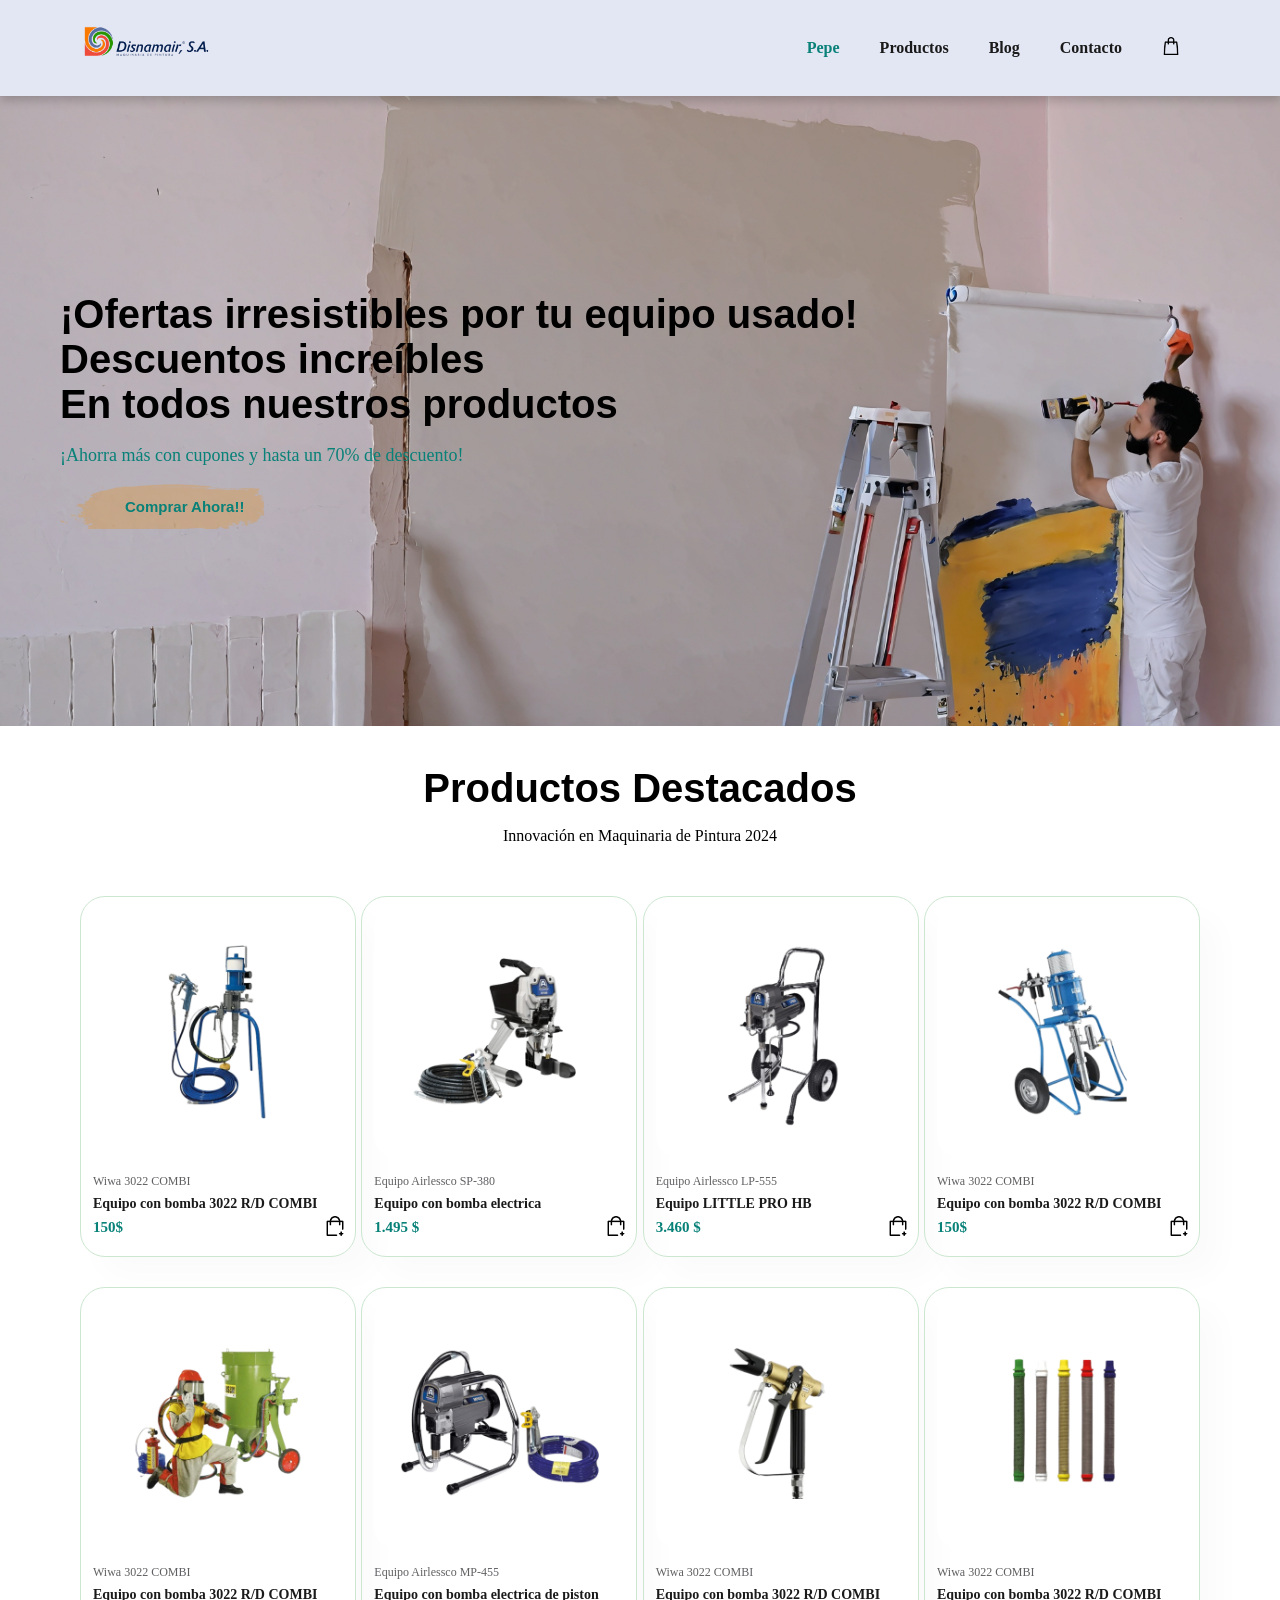
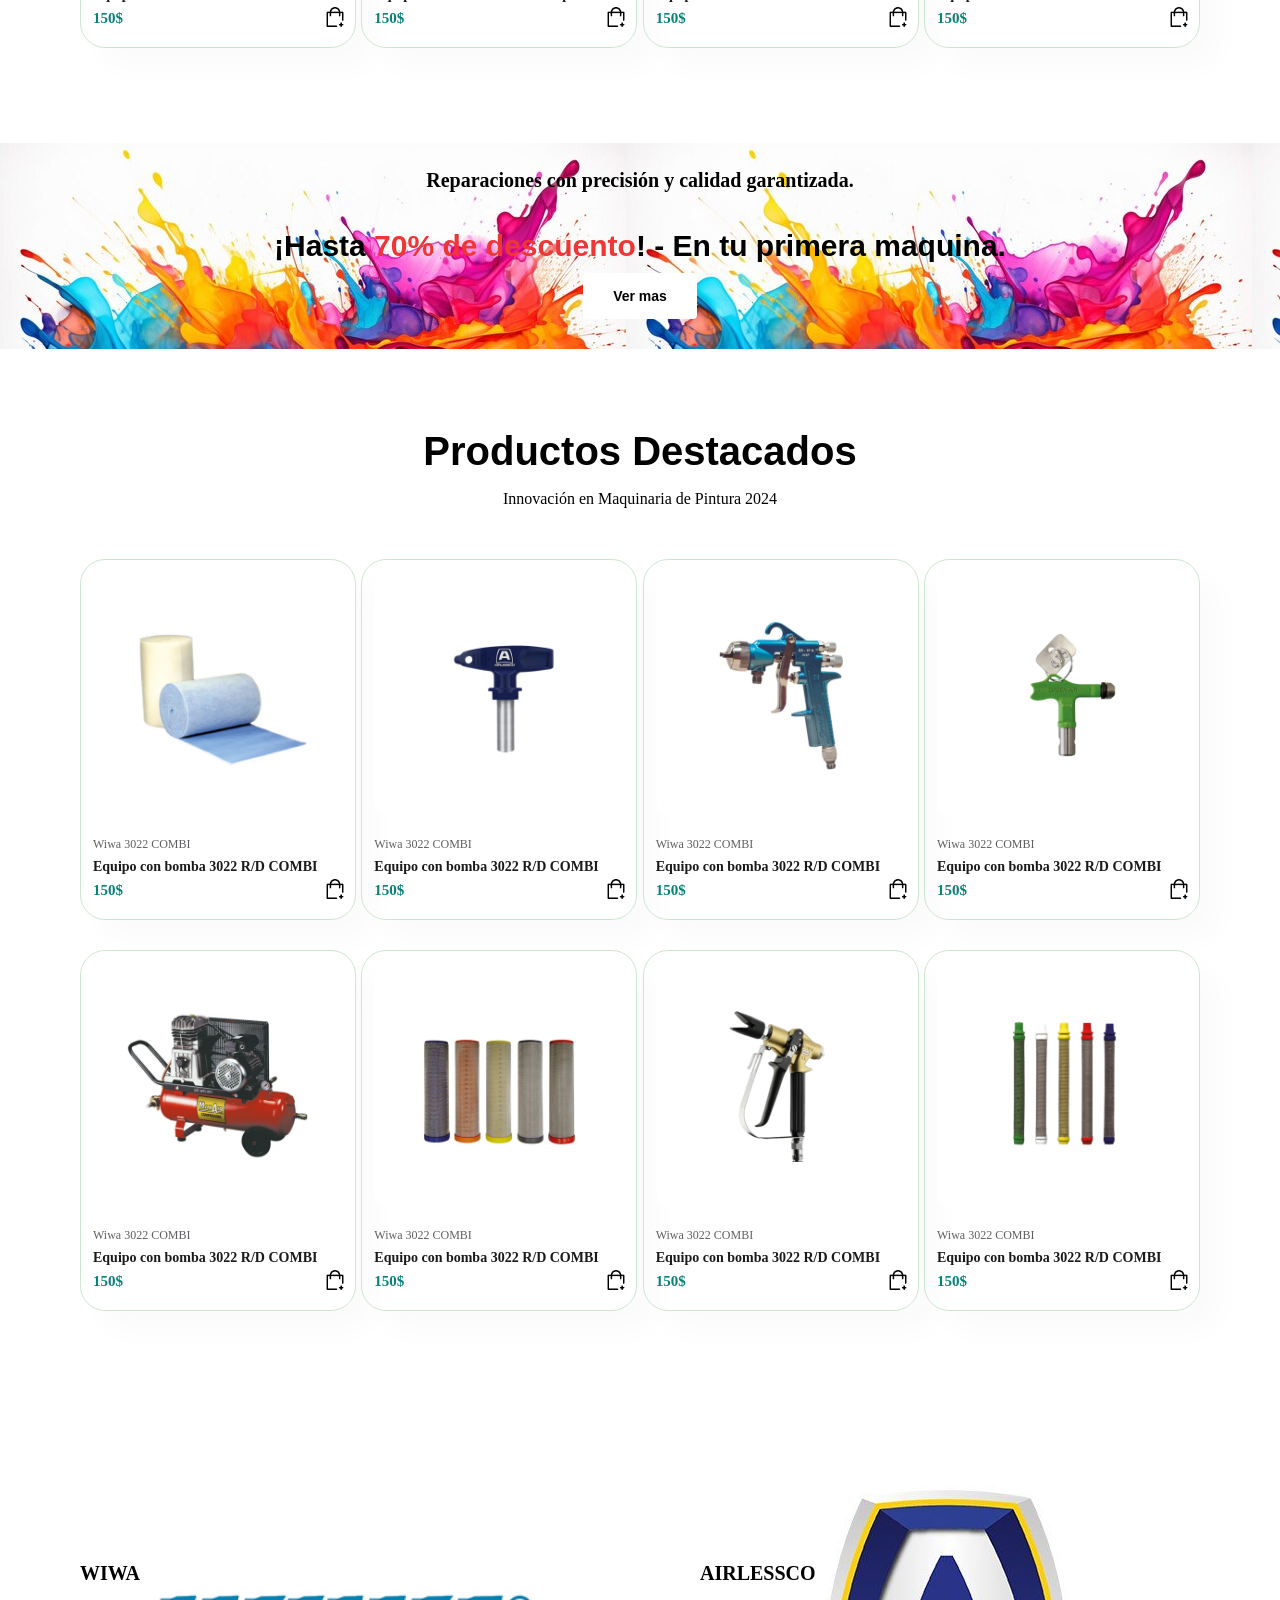
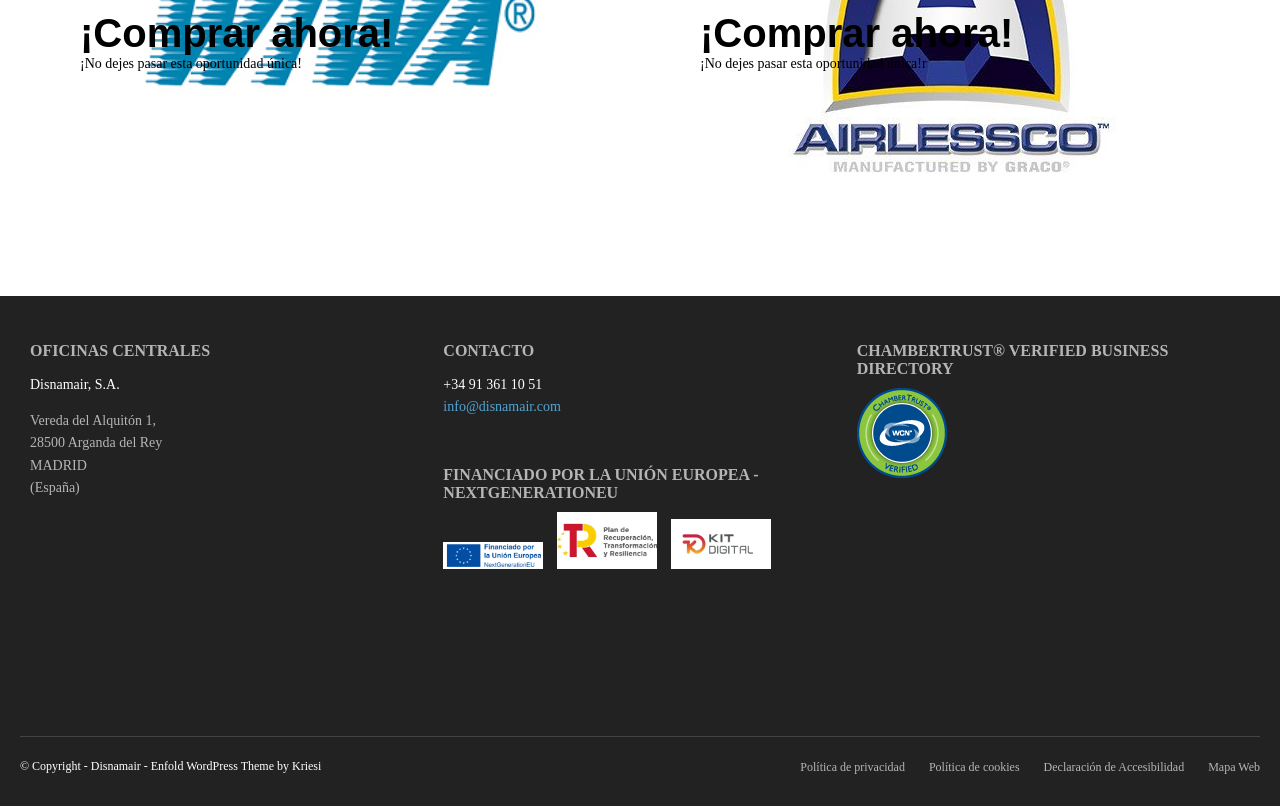
==== index.html @ 5bd0d057 "sisa" ====
<!DOCTYPE html>
<html lang="es">
<head>
    <meta charset="UTF-8">
    <meta name="viewport" content="width=device-width, initial-scale=1.0">
    <title>Disnamair</title>
    <link rel="stylesheet" href="style.css">
    <link rel="icon" href="./img/Iconos/disnamair.png">

</head>
<body>
    <section id="header">
        <a href="#"><img src="./img/Logo/Disnamair.png" class="logo" alt="" width="20%"></a>

        <div>
            <ul id="navbar">
                <li><a class="active" href="index.html">Pepe</a></li>
                <li><a  href="productos.html">Productos</a></li>
                <li><a  href="blog.html">Blog</a></li>
                <li><a  href="contacto.html">Contacto</a></li>
                <li><a  href="carrito.html"><img src="./img/Iconos/carrito.png" alt="" width="18px"></a></li>

            </ul>
        </div>
    </section>
    <section id="hero">
        <h4>¡Ofertas irresistibles por tu equipo usado!</h4>
        <h2> Descuentos increíbles</h2>
        <h1>En todos nuestros productos</h1>
        <p>¡Ahorra más con cupones y hasta un 70% de descuento!</p>
        <button>Comprar Ahora!!</button>
    </section>
    
    <section id="product1" class="section-p1">
        <h2>Productos Destacados</h2>
        <p>Innovación en Maquinaria de Pintura 2024</p>
        <div class="pro-container">
            <div class="pro">
                <img src="./img/Productos/Maquinas/WIWA 3022 COMBI.png" alt="" class="elemento">
                <div class="des">
                    <span>Wiwa 3022 COMBI</span>
                    <h5>Equipo con bomba 3022 R/D COMBI</h5>
                    <h4>150$</h4>
                </div>
                <a href="#"><img class="carrito" src="./img/Iconos/anadir-al-carrito.png" alt=""></a>
            </div>
            <div class="pro">
                <img src="./img/Productos/Maquinas/SP380.png" alt="" class="elemento">
                <div class="des">
                    <span>Equipo Airlessco SP-380</span>
                    <h5>Equipo con bomba electrica</h5>
                    <h4>1.495 $</h4>
                </div>
                <a href="#"><img class="carrito" src="./img/Iconos/anadir-al-carrito.png" alt=""></a>
            </div>
            <div class="pro">
                <img src="./img/Productos/Maquinas/LP555.png" alt="" class="elemento">
                <div class="des">
                    <span>Equipo Airlessco LP-555</span>
                    <h5>Equipo LITTLE PRO HB </h5>
                    <h4>3.460 $</h4>
                </div>
                <a href="#"><img class="carrito" src="./img/Iconos/anadir-al-carrito.png" alt=""></a>
            </div>
            <div class="pro">
                <img src="./img/Productos/Maquinas/WIWA 24071.png" alt="" class="elemento">
                <div class="des">
                    <span>Wiwa 3022 COMBI</span>
                    <h5>Equipo con bomba 3022 R/D COMBI</h5>
                    <h4>150$</h4>
                </div>
                <a href="#"><img class="carrito" src="./img/Iconos/anadir-al-carrito.png" alt=""></a>
            </div>
            <div class="pro">
                <img src="./img/Productos/Maquinas/GR100RCS.png" alt="" class="elemento">
                <div class="des">
                    <span>Wiwa 3022 COMBI</span>
                    <h5>Equipo con bomba 3022 R/D COMBI</h5>
                    <h4>150$</h4>
                </div>
                <a href="#"><img class="carrito" src="./img/Iconos/anadir-al-carrito.png" alt=""></a>
            </div>
            <div class="pro">
                <img src="./img/Productos/Maquinas/MP455.png" alt="" class="elemento">
                <div class="des">
                    <span>Equipo Airlessco MP-455</span>
                    <h5>Equipo con bomba electrica de piston</h5>
                    <h4>150$</h4>
                </div>
                <a href="#"><img class="carrito" src="./img/Iconos/anadir-al-carrito.png" alt=""></a>
            </div>
            <div class="pro">
                <img src="./img/Productos/Pistolas/Pistolas-airless-WIWA.png" alt="" class="elemento">
                <div class="des">
                    <span>Wiwa 3022 COMBI</span>
                    <h5>Equipo con bomba 3022 R/D COMBI</h5>
                    <h4>150$</h4>
                </div>
                <a href="#"><img class="carrito" src="./img/Iconos/anadir-al-carrito.png" alt=""></a>
            </div>
            <div class="pro">
                <img src="./img/Productos/Filtros/Filtros-de-culata.png" alt="" class="elemento">
                <div class="des">
                    <span>Wiwa 3022 COMBI</span>
                    <h5>Equipo con bomba 3022 R/D COMBI</h5>
                    <h4>150$</h4>
                </div>
                <a href="#"><img class="carrito" src="./img/Iconos/anadir-al-carrito.png" alt=""></a>
            </div>
        </div>
    </section>

    <section id="banner" class="section-m1">
        <h4>Reparaciones con precisión y calidad garantizada.</h4>
        <h2>¡Hasta <span>70% de descuento</span>! - En tu primera maquina.</h2>
        <button class="normal">Ver mas</button>
    </section>
    
    <section id="product1" class="section-p1">
        <h2>Productos Destacados</h2>
        <p>Innovación en Maquinaria de Pintura 2024</p>
        <div class="pro-container">
            <div class="pro">
                <img src="./img/Productos/Filtros/PrefiltroAire.png" alt="" class="elemento">
                <div class="des">
                    <span>Wiwa 3022 COMBI</span>
                    <h5>Equipo con bomba 3022 R/D COMBI</h5>
                    <h4>150$</h4>
                </div>
                <a href="#"><img class="carrito" src="./img/Iconos/anadir-al-carrito.png" alt=""></a>
            </div>
            <div class="pro">
                <img src="./img/Productos/Boquillas/Boquillas-Airlessco.png" alt="" class="elemento">
                <div class="des">
                    <span>Wiwa 3022 COMBI</span>
                    <h5>Equipo con bomba 3022 R/D COMBI</h5>
                    <h4>150$</h4>
                </div>
                <a href="#"><img class="carrito" src="./img/Iconos/anadir-al-carrito.png" alt=""></a>
            </div>
            <div class="pro">
                <img src="./img/Productos/Pistolas/GR1PNAVBP.png" alt="" class="elemento">
                <div class="des">
                    <span>Wiwa 3022 COMBI</span>
                    <h5>Equipo con bomba 3022 R/D COMBI</h5>
                    <h4>150$</h4>
                </div>
                <a href="#"><img class="carrito" src="./img/Iconos/anadir-al-carrito.png" alt=""></a>
            </div>
            <div class="pro">
                <img src="./img/Productos/Boquillas/Boquillas-GAT-500-BAR.png" alt="" class="elemento">
                <div class="des">
                    <span>Wiwa 3022 COMBI</span>
                    <h5>Equipo con bomba 3022 R/D COMBI</h5>
                    <h4>150$</h4>
                </div>
                <a href="#"><img class="carrito" src="./img/Iconos/anadir-al-carrito.png" alt=""></a>
            </div>
            <div class="pro">
                <img src="./img/Productos/Maquinas/GRAB25-410.png" alt="" class="elemento">
                <div class="des">
                    <span>Wiwa 3022 COMBI</span>
                    <h5>Equipo con bomba 3022 R/D COMBI</h5>
                    <h4>150$</h4>
                </div>
                <a href="#"><img class="carrito" src="./img/Iconos/anadir-al-carrito.png" alt=""></a>
            </div>
            <div class="pro">
                <img src="./img/Productos/Filtros/Filtros-de-línea.png" alt="" class="elemento">
                <div class="des">
                    <span>Wiwa 3022 COMBI</span>
                    <h5>Equipo con bomba 3022 R/D COMBI</h5>
                    <h4>150$</h4>
                </div>
                <a href="#"><img class="carrito" src="./img/Iconos/anadir-al-carrito.png" alt=""></a>
            </div>
            <div class="pro">
                <img src="./img/Productos/Pistolas/Pistolas-airless-WIWA.png" alt="" class="elemento">
                <div class="des">
                    <span>Wiwa 3022 COMBI</span>
                    <h5>Equipo con bomba 3022 R/D COMBI</h5>
                    <h4>150$</h4>
                </div>
                <a href="#"><img class="carrito" src="./img/Iconos/anadir-al-carrito.png" alt=""></a>
            </div>
            <div class="pro">
                <img src="./img/Productos/Filtros/Filtros-de-culata.png" alt="" class="elemento">
                <div class="des">
                    <span>Wiwa 3022 COMBI</span>
                    <h5>Equipo con bomba 3022 R/D COMBI</h5>
                    <h4>150$</h4>
                </div>
                <a href="#"><img class="carrito" src="./img/Iconos/anadir-al-carrito.png" alt=""></a>
            </div>
        </div>
    </section>


    <section id="sm-banner" class="section-p1">
        <div class="banner-box">
            <h4>WIWA</h4>
            <h2>¡Comprar ahora!</h2>
            <span>¡No dejes pasar esta oportunidad única!</span>
            <button class="white">Leer mas</button>
        </div>
        <div class="banner-box banner-box2">
            <h4>AIRLESSCO</h4>
            <h2>¡Comprar ahora!</h2>
            <span>¡No dejes pasar esta oportunidad única!r</span>
            <button class="white">Leer mas</button>
        </div>
    </section>

    <footer>
        <div class="footer-container">
            <div class="footer-section">
                <h3>OFICINAS CENTRALES</h3>
                <p>Disnamair, S.A.</p>
                <p class="direcion">
                Vereda del Alquitón 1,<br>
                28500 Arganda del Rey<br>
                MADRID<br>
                (España)</p>
            </div>
            <div class="footer-section">
                <h3>CONTACTO</h3>
                <p>+34 91 361 10 51<br>
                <a href="mailto:info@disnamair.com">info@disnamair.com</a></p>
                <br>
                <h3>FINANCIADO POR LA UNIÓN EUROPEA - NEXTGENERATIONEU</h3>
                <div class="logos">
                    <img src="./img/footer/Financiacion.png" alt="Logo UE NextGenerationEU">
                    <img src="./img/footer/plan de recuperacion.png" alt="Logo Plan de Recuperación, Transformación y Resiliencia">
                    <img src="./img/footer/kit digital.png" alt="Logo KIT DIGITAL">
                </div>
            </div>
            
            <div class="footer-section">
                <h3>CHAMBERTRUST® VERIFIED BUSINESS DIRECTORY</h3>
                <img src="./img/footer/logo.png" alt="Logo ChamberTrust">
            </div>
        </div>
        <div class="footer-bottom">
            <p>© Copyright - Disnamair - Enfold WordPress Theme by Kriesi</p>
            <div class="links">
                <a href="#">Política de privacidad</a>
                <a href="#">Política de cookies</a>
                <a href="#">Declaración de Accesibilidad</a>
                <a href="#">Mapa Web</a>
            </div>
        </div>
    </footer>
</body>
</html>
---- style.css ----
.section-p1 {
    padding: 40px 80px;
}
.section-m1 {
    margin: 40px 0;
}
button.normal{
    font-size: 14px;
    font-weight: 600;
    padding: 15px 30px ;
    color: #000;
    background-color: #fff;
    border-radius: 4px;
    cursor: pointer;
    border: none;
    outline: none;
    transition: 0.2s;
}
button.white{
    font-size: 13px;
    font-weight: 600;
    padding: 11px 18px ;
    color: #fff;
    background-color: transparent;
    border-radius: 4px;
    cursor: pointer;
    border: 1px solid #fff;
    outline: none;
    transition: 0.2s;
}

body{
    width: 100%;
    margin: 0;
}
#header{
    display: flex;
    align-items: center;
    justify-content: center;
    padding: 20px 80px;
    background: #E3E6F3;
    box-shadow: 0 4px 10px rgba(0, 0, 0,0.2);
    z-index: 999;
    position: sticky;
    top: 0;
    left: 0;
}
#navbar{
    display: flex;
    align-items: center;
    justify-content: center;
}
#navbar li{
    list-style: none;
    padding: 0 20px;
    position: relative;
}
#navbar li a {
    text-decoration: none;
    font-size: 16px;
    font-weight: 600;
    color: #1a1a1a;
    transition: 0.3s ease;
}
#navbar li a:hover,
#navbar li a.active{
    color: #088178;
}


/* ========================================================================*/
#hero{
    background-image: url(./img/portada.png);
    margin-top: 0;
    height: 70vh;
    background-size: cover;
    background-position: top 25% right 0;
    padding: 0 60px;
    display: flex;
    flex-direction: column;
    align-items: flex-start;
    justify-content: center
    
}
#hero p{
    color: #088178;
    font-size: large;
}
#hero h4, h2, h1{
    font-size: 40px;
    margin: 0%;
    font-family: Arial, Helvetica, sans-serif;
}
#hero button{
    background-image: url(./img/button.png);
    background-color: transparent;
    color: #088178;
    border: 0;
    padding: 14px 20px 14px 65px;
    background-repeat: no-repeat;
    cursor: pointer;
    font-weight: 700;
    font-size: 15px;
}

/* ========================================================================*/

#product1{
    text-align: center;
}

#product1 .pro-container{
    display: flex;
    justify-content: space-between;
    padding-top: 20px;
    flex-wrap: wrap;
}

#product1 .pro{
    width: 20%;
    min-width: 250px;
    padding: 10px 12px;
    border: 1px solid #cce7d0;
    border-radius: 25px;
    cursor: pointer;
    box-shadow: 20px 20px 30px rgba(0, 0, 0,0.02);
    margin: 15px 0;
    transition: 0.2s ease;
    position: relative;
}
#product1 .pro:hover{
    box-shadow: 20px 20px 30px rgba(0, 0, 0,0.06);
}
#product1 .pro .elemento{
    width: 100%;
    border-radius: 20px;
}
#product1 .pro .des{
    text-align: start;
    padding: 10px 0;
}
#product1 .pro .des span{
    color: #606063;
    font-size: 12px;
}
#product1 .pro .des h5{
    padding-top: 7px;
    color: #1a1a1a;
    font-size: 14px;
    margin: 0%;
}
#product1 .pro .des h4{
    padding-top: 7px;
    font-size: 15px;
    font-weight: 700;
    color: #088178;
    margin: 0%;
}

#product1 .pro .carrito{
    width: 20px;
    height: 20px;
    position: absolute;
    bottom: 20px;
    right: 10px;
}


/* ========================================================================*/

#banner{
    display: flex;
    flex-direction: column;
    justify-content: center;
    align-items: center;    
    background-image: url(./fondo-promo.jpg);
    padding-bottom: 30px;
}
#banner h4{
    color: black;
    font-size: 20px;
}
#banner h2{
    font-size: 30px;
    padding: 10px 0;

}
#banner span{
    color: #ef3636;
}
#banner button.normal:hover{
    background-color: #088178;
    color: #fff;
}


/* ========================================================================*/

#sm-banner{
    display: flex;
    justify-content: space-between;
    flex-wrap: wrap;
}

#sm-banner .banner-box{
    display: flex;
    flex-direction: column;
    justify-content: center;
    align-items: flex-start;
    text-align: center;
    background-image: url(wiwa_370.jpg);
    min-width: 500px;
    height: 50vh;
    background-size: cover;
    background-position: center;
}
#sm-banner .banner-box2{
    background-image: url(Airlessco-logo-vierkant.jpg);
}
#sm-banner .banner-box:hover button{
    background: #088178;
    border: 1px solid #088178;
}
#sm-banner h4{
    font-size: 20px;
    font-weight: 800;
}
#sm-banner span{
    font-size: 14px;
    font-weight: 500;
    padding-bottom: 15px;
}


/* ========================================================================*/


footer {
    background-color: #222;
    color: #fff;
    padding: 20px;
}

.footer-container {
    display: flex;
    justify-content: space-between;
    flex-wrap: wrap;
    margin-bottom: 20px;
    height: 400px;
}

.footer-section {
    flex: 1;
    margin: 10px;
    min-width: 200px;
}
.direcion{
    color: #b5b5b5 !important;
}
.footer-section h3 {
    font-size: 16px;
    margin-bottom: 10px;
    text-transform: uppercase;
    color: #b5b5b5;
}

.footer-section p,
.footer-section a {
    font-size: 14px;
    line-height: 1.6;
    color: #fff;
}

.footer-section a {
    color: #4fa5d6;
    text-decoration: none;
}

.footer-section .logos img {
    max-width: 100px;
    margin-right: 10px;
}

.footer-bottom {
    display: flex;
    justify-content: space-between;
    align-items: center;
    border-top: 1px solid #444;
    padding-top: 10px;
}

.footer-bottom p {
    font-size: 12px;
}

.footer-bottom .links a {
    margin-left: 20px;
    font-size: 12px;
    color: #b5b5b5;
    text-decoration: none;
}

.footer-bottom .links a:hover {
    color: #4fa5d6;
}


/* ========================================================================*/


@media (max-width: 991px) {
    .section-p1 {
        padding: 20px 40px;
    }

    .section-m1 {
        margin: 20px 0;
    }

    button.normal {
        font-size: 12px;
        font-weight: 600;
        padding: 10px 20px;
    }

    button.white {
        font-size: 12px;
        padding: 8px 15px;
    }

    body {
        width: 100%;
        margin: 0;
    }

    #hero {
        height: 50vh;
        background-position: center;
        padding: 0 20px;
        text-align: center;
        justify-content: center;
        align-items: center;
    }

    #hero p {
        font-size: 14px;
    }

    #hero h4, h2, h1 {
        font-size: 24px;
    }

    #hero button {
        padding: 10px 15px 10px 45px;
        font-size: 14px;
    }

    #product1 .pro-container {
        flex-direction: column;
        align-items: center;
        padding-top: 10px;
    }

    #product1 .pro {
        width: 90%;
        margin: 10px 0;
    }

    #product1 .pro .des h4 {
        font-size: 14px;
    }

    #banner {
        padding-bottom: 20px;
        text-align: center;
    }

    #banner h4 {
        font-size: 16px;
    }

    #banner h2 {
        font-size: 24px;
    }

    #sm-banner {
        flex-direction: column;
        justify-content: center;
        align-items: center;
    }

    #sm-banner .banner-box {
        min-width: 90%;
        height: 40vh;
    }

    footer {
        padding: 15px;
    }

    .footer-container {
        flex-direction: column;
        align-items: left;
        height: auto;
    }

    .footer-section {
        margin: 10px 0;
        text-align: left;
    }

    .footer-bottom {
        flex-direction: column;
        align-items: center;
        text-align: center;
    }

    .footer-bottom p, .footer-bottom .links a {
        font-size: 10px;
        margin: 5px 0;
    }
}
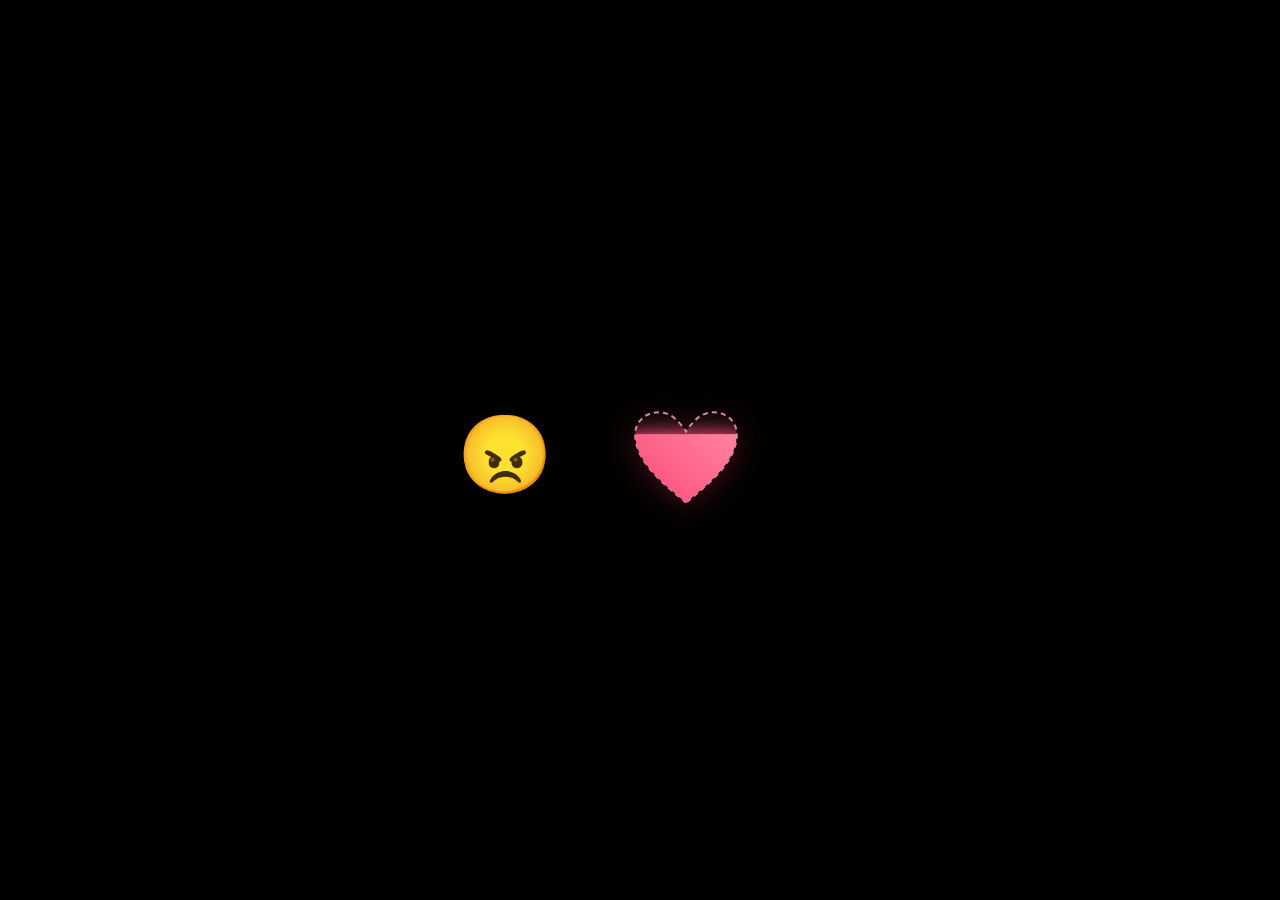
==== commit 79a3376d: "Build interactive romantic galaxy experience" ====
--- a/index.html
+++ b/index.html
@@ -1,254 +1,112 @@
-<!DOCTYPE html>
-<html lang="es">
-<head>
-    <meta charset="UTF-8">
-    <meta name="viewport" content="width=device-width, initial-scale=1.0">
-    <title>Disnamair</title>
-    <link rel="stylesheet" href="style.css">
-    <link rel="icon" href="./img/Iconos/disnamair.png">
-
-</head>
-<body>
-    <section id="header">
-        <a href="#"><img src="./img/Logo/Disnamair.png" class="logo" alt="" width="20%"></a>
-
-        <div>
-            <ul id="navbar">
-                <li><a class="active" href="index.html">Pepe</a></li>
-                <li><a  href="productos.html">Productos</a></li>
-                <li><a  href="blog.html">Blog</a></li>
-                <li><a  href="contacto.html">Contacto</a></li>
-                <li><a  href="carrito.html"><img src="./img/Iconos/carrito.png" alt="" width="18px"></a></li>
-
-            </ul>
-        </div>
-    </section>
-    <section id="hero">
-        <h4>¡Ofertas irresistibles por tu equipo usado!</h4>
-        <h2> Descuentos increíbles</h2>
-        <h1>En todos nuestros productos</h1>
-        <p>¡Ahorra más con cupones y hasta un 70% de descuento!</p>
-        <button>Comprar Ahora!!</button>
-    </section>
-    
-    <section id="product1" class="section-p1">
-        <h2>Productos Destacados</h2>
-        <p>Innovación en Maquinaria de Pintura 2024</p>
-        <div class="pro-container">
-            <div class="pro">
-                <img src="./img/Productos/Maquinas/WIWA 3022 COMBI.png" alt="" class="elemento">
-                <div class="des">
-                    <span>Wiwa 3022 COMBI</span>
-                    <h5>Equipo con bomba 3022 R/D COMBI</h5>
-                    <h4>150$</h4>
-                </div>
-                <a href="#"><img class="carrito" src="./img/Iconos/anadir-al-carrito.png" alt=""></a>
-            </div>
-            <div class="pro">
-                <img src="./img/Productos/Maquinas/SP380.png" alt="" class="elemento">
-                <div class="des">
-                    <span>Equipo Airlessco SP-380</span>
-                    <h5>Equipo con bomba electrica</h5>
-                    <h4>1.495 $</h4>
-                </div>
-                <a href="#"><img class="carrito" src="./img/Iconos/anadir-al-carrito.png" alt=""></a>
-            </div>
-            <div class="pro">
-                <img src="./img/Productos/Maquinas/LP555.png" alt="" class="elemento">
-                <div class="des">
-                    <span>Equipo Airlessco LP-555</span>
-                    <h5>Equipo LITTLE PRO HB </h5>
-                    <h4>3.460 $</h4>
-                </div>
-                <a href="#"><img class="carrito" src="./img/Iconos/anadir-al-carrito.png" alt=""></a>
-            </div>
-            <div class="pro">
-                <img src="./img/Productos/Maquinas/WIWA 24071.png" alt="" class="elemento">
-                <div class="des">
-                    <span>Wiwa 3022 COMBI</span>
-                    <h5>Equipo con bomba 3022 R/D COMBI</h5>
-                    <h4>150$</h4>
-                </div>
-                <a href="#"><img class="carrito" src="./img/Iconos/anadir-al-carrito.png" alt=""></a>
-            </div>
-            <div class="pro">
-                <img src="./img/Productos/Maquinas/GR100RCS.png" alt="" class="elemento">
-                <div class="des">
-                    <span>Wiwa 3022 COMBI</span>
-                    <h5>Equipo con bomba 3022 R/D COMBI</h5>
-                    <h4>150$</h4>
-                </div>
-                <a href="#"><img class="carrito" src="./img/Iconos/anadir-al-carrito.png" alt=""></a>
-            </div>
-            <div class="pro">
-                <img src="./img/Productos/Maquinas/MP455.png" alt="" class="elemento">
-                <div class="des">
-                    <span>Equipo Airlessco MP-455</span>
-                    <h5>Equipo con bomba electrica de piston</h5>
-                    <h4>150$</h4>
-                </div>
-                <a href="#"><img class="carrito" src="./img/Iconos/anadir-al-carrito.png" alt=""></a>
-            </div>
-            <div class="pro">
-                <img src="./img/Productos/Pistolas/Pistolas-airless-WIWA.png" alt="" class="elemento">
-                <div class="des">
-                    <span>Wiwa 3022 COMBI</span>
-                    <h5>Equipo con bomba 3022 R/D COMBI</h5>
-                    <h4>150$</h4>
-                </div>
-                <a href="#"><img class="carrito" src="./img/Iconos/anadir-al-carrito.png" alt=""></a>
-            </div>
-            <div class="pro">
-                <img src="./img/Productos/Filtros/Filtros-de-culata.png" alt="" class="elemento">
-                <div class="des">
-                    <span>Wiwa 3022 COMBI</span>
-                    <h5>Equipo con bomba 3022 R/D COMBI</h5>
-                    <h4>150$</h4>
-                </div>
-                <a href="#"><img class="carrito" src="./img/Iconos/anadir-al-carrito.png" alt=""></a>
-            </div>
-        </div>
-    </section>
-
-    <section id="banner" class="section-m1">
-        <h4>Reparaciones con precisión y calidad garantizada.</h4>
-        <h2>¡Hasta <span>70% de descuento</span>! - En tu primera maquina.</h2>
-        <button class="normal">Ver mas</button>
-    </section>
-    
-    <section id="product1" class="section-p1">
-        <h2>Productos Destacados</h2>
-        <p>Innovación en Maquinaria de Pintura 2024</p>
-        <div class="pro-container">
-            <div class="pro">
-                <img src="./img/Productos/Filtros/PrefiltroAire.png" alt="" class="elemento">
-                <div class="des">
-                    <span>Wiwa 3022 COMBI</span>
-                    <h5>Equipo con bomba 3022 R/D COMBI</h5>
-                    <h4>150$</h4>
-                </div>
-                <a href="#"><img class="carrito" src="./img/Iconos/anadir-al-carrito.png" alt=""></a>
-            </div>
-            <div class="pro">
-                <img src="./img/Productos/Boquillas/Boquillas-Airlessco.png" alt="" class="elemento">
-                <div class="des">
-                    <span>Wiwa 3022 COMBI</span>
-                    <h5>Equipo con bomba 3022 R/D COMBI</h5>
-                    <h4>150$</h4>
-                </div>
-                <a href="#"><img class="carrito" src="./img/Iconos/anadir-al-carrito.png" alt=""></a>
-            </div>
-            <div class="pro">
-                <img src="./img/Productos/Pistolas/GR1PNAVBP.png" alt="" class="elemento">
-                <div class="des">
-                    <span>Wiwa 3022 COMBI</span>
-                    <h5>Equipo con bomba 3022 R/D COMBI</h5>
-                    <h4>150$</h4>
-                </div>
-                <a href="#"><img class="carrito" src="./img/Iconos/anadir-al-carrito.png" alt=""></a>
-            </div>
-            <div class="pro">
-                <img src="./img/Productos/Boquillas/Boquillas-GAT-500-BAR.png" alt="" class="elemento">
-                <div class="des">
-                    <span>Wiwa 3022 COMBI</span>
-                    <h5>Equipo con bomba 3022 R/D COMBI</h5>
-                    <h4>150$</h4>
-                </div>
-                <a href="#"><img class="carrito" src="./img/Iconos/anadir-al-carrito.png" alt=""></a>
-            </div>
-            <div class="pro">
-                <img src="./img/Productos/Maquinas/GRAB25-410.png" alt="" class="elemento">
-                <div class="des">
-                    <span>Wiwa 3022 COMBI</span>
-                    <h5>Equipo con bomba 3022 R/D COMBI</h5>
-                    <h4>150$</h4>
-                </div>
-                <a href="#"><img class="carrito" src="./img/Iconos/anadir-al-carrito.png" alt=""></a>
-            </div>
-            <div class="pro">
-                <img src="./img/Productos/Filtros/Filtros-de-línea.png" alt="" class="elemento">
-                <div class="des">
-                    <span>Wiwa 3022 COMBI</span>
-                    <h5>Equipo con bomba 3022 R/D COMBI</h5>
-                    <h4>150$</h4>
-                </div>
-                <a href="#"><img class="carrito" src="./img/Iconos/anadir-al-carrito.png" alt=""></a>
-            </div>
-            <div class="pro">
-                <img src="./img/Productos/Pistolas/Pistolas-airless-WIWA.png" alt="" class="elemento">
-                <div class="des">
-                    <span>Wiwa 3022 COMBI</span>
-                    <h5>Equipo con bomba 3022 R/D COMBI</h5>
-                    <h4>150$</h4>
-                </div>
-                <a href="#"><img class="carrito" src="./img/Iconos/anadir-al-carrito.png" alt=""></a>
-            </div>
-            <div class="pro">
-                <img src="./img/Productos/Filtros/Filtros-de-culata.png" alt="" class="elemento">
-                <div class="des">
-                    <span>Wiwa 3022 COMBI</span>
-                    <h5>Equipo con bomba 3022 R/D COMBI</h5>
-                    <h4>150$</h4>
-                </div>
-                <a href="#"><img class="carrito" src="./img/Iconos/anadir-al-carrito.png" alt=""></a>
-            </div>
-        </div>
-    </section>
-
-
-    <section id="sm-banner" class="section-p1">
-        <div class="banner-box">
-            <h4>WIWA</h4>
-            <h2>¡Comprar ahora!</h2>
-            <span>¡No dejes pasar esta oportunidad única!</span>
-            <button class="white">Leer mas</button>
-        </div>
-        <div class="banner-box banner-box2">
-            <h4>AIRLESSCO</h4>
-            <h2>¡Comprar ahora!</h2>
-            <span>¡No dejes pasar esta oportunidad única!r</span>
-            <button class="white">Leer mas</button>
-        </div>
-    </section>
-
-    <footer>
-        <div class="footer-container">
-            <div class="footer-section">
-                <h3>OFICINAS CENTRALES</h3>
-                <p>Disnamair, S.A.</p>
-                <p class="direcion">
-                Vereda del Alquitón 1,<br>
-                28500 Arganda del Rey<br>
-                MADRID<br>
-                (España)</p>
-            </div>
-            <div class="footer-section">
-                <h3>CONTACTO</h3>
-                <p>+34 91 361 10 51<br>
-                <a href="mailto:info@disnamair.com">info@disnamair.com</a></p>
-                <br>
-                <h3>FINANCIADO POR LA UNIÓN EUROPEA - NEXTGENERATIONEU</h3>
-                <div class="logos">
-                    <img src="./img/footer/Financiacion.png" alt="Logo UE NextGenerationEU">
-                    <img src="./img/footer/plan de recuperacion.png" alt="Logo Plan de Recuperación, Transformación y Resiliencia">
-                    <img src="./img/footer/kit digital.png" alt="Logo KIT DIGITAL">
-                </div>
-            </div>
-            
-            <div class="footer-section">
-                <h3>CHAMBERTRUST® VERIFIED BUSINESS DIRECTORY</h3>
-                <img src="./img/footer/logo.png" alt="Logo ChamberTrust">
-            </div>
-        </div>
-        <div class="footer-bottom">
-            <p>© Copyright - Disnamair - Enfold WordPress Theme by Kriesi</p>
-            <div class="links">
-                <a href="#">Política de privacidad</a>
-                <a href="#">Política de cookies</a>
-                <a href="#">Declaración de Accesibilidad</a>
-                <a href="#">Mapa Web</a>
-            </div>
-        </div>
-    </footer>
-</body>
-</html>+<!doctype html>
+<html lang="es">
+<head>
+  <meta charset="utf-8">
+  <meta name="viewport" content="width=device-width, initial-scale=1">
+  <meta name="theme-color" content="#02030a">
+  <meta name="description" content="Un pequeño universo creado para ti.">
+  <title>Nuestro universo</title>
+  <link rel="preconnect" href="https://fonts.googleapis.com">
+  <link rel="preconnect" href="https://fonts.gstatic.com" crossorigin>
+  <link href="https://fonts.googleapis.com/css2?family=DM+Sans:wght@300;400;500&display=swap" rel="stylesheet">
+  <link rel="stylesheet" href="style.css">
+  <link rel="stylesheet" href="galaxy-interaction.css">
+  <link rel="stylesheet" href="letter-content.css">
+</head>
+<body class="is-loading">
+  <div class="loader" id="loader" role="status" aria-live="polite">
+    <div class="loading-scene" id="loadingScene" aria-hidden="true">
+      <div class="loader-face">
+        <span class="face-angry">&#128544;</span>
+        <span class="face-happy">&#129392;</span>
+        <span class="comic-bubble">Te extraño</span>
+      </div>
+      <div class="heart-loader">
+        <svg viewBox="0 0 120 108">
+          <defs>
+            <linearGradient id="heartGradient" x1="0" y1="1" x2="1" y2="0">
+              <stop offset="0" stop-color="#ff3868"/>
+              <stop offset="1" stop-color="#ff86a3"/>
+            </linearGradient>
+            <clipPath id="heartClip">
+              <path d="M60 101C50 91 10 65 10 34C10 14 34 5 49 18C55 23 60 31 60 31C60 31 65 23 71 18C86 5 110 14 110 34C110 65 70 91 60 101Z"/>
+            </clipPath>
+          </defs>
+          <path class="heart-outline" d="M60 101C50 91 10 65 10 34C10 14 34 5 49 18C55 23 60 31 60 31C60 31 65 23 71 18C86 5 110 14 110 34C110 65 70 91 60 101Z"/>
+          <g clip-path="url(#heartClip)"><rect class="heart-fill" id="heartFill" x="0" y="108" width="120" height="108"/></g>
+        </svg>
+        <span class="heart-shine"></span>
+      </div>
+    </div>
+  </div>
+
+  <div class="reveal-curtain" id="revealCurtain" aria-hidden="true"></div>
+
+  <main class="universe" id="universe">
+    <canvas id="spaceCanvas" aria-label="Fondo animado de estrellas en el espacio"></canvas>
+    <div class="space-vignette" aria-hidden="true"></div>
+    <div class="orbiting-memories" id="orbitingMemories">
+      <button class="space-memory" data-radius=".32" data-angle=".2"><img src="img/celeste/BAQUEROS.jpeg" alt="Nuestro recuerdo 1"></button>
+      <button class="space-memory" data-radius=".46" data-angle="1.4"><img src="img/celeste/BESO.jpeg" alt="Nuestro recuerdo 2"></button>
+      <button class="space-memory" data-radius=".58" data-angle="2.5"><img src="img/celeste/CELESTEBB.jpeg" alt="Nuestro recuerdo 3"></button>
+      <button class="space-memory" data-radius=".70" data-angle="3.7"><img src="img/celeste/ESPAÑITA.jpeg" alt="Nuestro recuerdo 4"></button>
+      <button class="space-memory" data-radius=".82" data-angle="4.8"><img src="img/celeste/GOIKO.jpeg" alt="Nuestro recuerdo 5"></button>
+      <button class="space-memory" data-radius=".91" data-angle="5.8"><img src="img/celeste/GYM.jpeg" alt="Nuestro recuerdo 6"></button>
+      <button class="space-memory" data-radius=".65" data-angle="6.6"><img src="img/celeste/OASIZ.jpeg" alt="Nuestro recuerdo 7"></button>
+      <button class="space-memory" data-radius=".78" data-angle="7.5"><img src="img/celeste/SPIDERMAN.jpeg" alt="Nuestro recuerdo 8"></button>
+      <button class="space-letter" id="orbitLetter" data-radius=".88" data-angle="10.2" aria-label="Abrir la carta">
+        <span class="letter-flap"></span>
+        <span class="letter-heart">♥</span>
+      </button>
+    </div>
+    <div class="cosmic-heart" aria-hidden="true">
+      <svg viewBox="0 0 120 108" aria-hidden="true"><path d="M60 101C50 91 10 65 10 34C10 14 34 5 49 18C55 23 60 31 60 31C60 31 65 23 71 18C86 5 110 14 110 34C110 65 70 91 60 101Z"/></svg>
+    </div>
+  </main>
+
+  <dialog class="photo-viewer" id="photoViewer">
+    <button class="viewer-close" aria-label="Cerrar imagen">×</button>
+    <div class="memory-letter">
+      <div class="viewer-photo">
+        <img src="" alt="Recuerdo ampliado">
+        <span class="viewer-photo-number">01</span>
+      </div>
+      <article class="viewer-letter">
+        <span class="viewer-kicker">UN RECUERDO PARA TI</span>
+        <h2></h2>
+        <span class="letter-rule"></span>
+        <p></p>
+        <footer>
+          <span>Con todo mi corazón,</span>
+          <strong>para ti ♡</strong>
+        </footer>
+      </article>
+    </div>
+  </dialog>
+
+  <dialog class="letter-dialog" id="letterDialog">
+    <button class="letter-dialog-close" aria-label="Cerrar carta">×</button>
+    <div class="letter-scene">
+      <div class="opened-envelope">
+        <div class="opened-envelope-back"></div>
+        <article class="personal-letter">
+          <span class="personal-letter-heart">♡</span>
+          <div id="personalLetterText">
+            <p>Lo siento mucho. Siento de verdad que hayas tenido que conocer a un tonto como yo. Sé que mereces muchísimo más y quiero pedirte perdón por todo lo que te hice pasar, por mis errores y por las cosas que te hicieron daño.</p>
+            <p><strong>TE AMO</strong>, y eso es algo que tengo muy claro. No quiero perderte. Tenía pensado ir a tu casa y hablar contigo cara a cara, decirte todo lo que llevo dentro, pero cuando escuché tu voz por llamada me dio muchísima alegría y, al mismo tiempo, me puse nervioso. Tenía tantas cosas que quería decirte que no sabía ni por dónde empezar.</p>
+            <p>Poder hablar contigo por correo me dio un poco de esperanza, la esperanza de poder seguir teniendo algún tipo de comunicación contigo y de no perder por completo ese vínculo que hemos construido durante tanto tiempo.</p>
+            <p>Nunca voy a olvidar la primera vez que te vi, ni todos esos pequeños momentos que hemos compartido: nuestros contratos de amistad, comer juntos, reírnos, jugar, enfadarnos, nuestras peleitas y todas esas cosas que, aunque puedan parecer pequeñas, para mí significan muchísimo.</p>
+            <p>Y, sobre todo, nunca olvidaré lo importante que fue para mí haber sido alguien importante en tu vida. Eso es algo que siempre voy a valorar y llevar conmigo.</p>
+          </div>
+          <span class="personal-signature">Ismael Sisa</span>
+        </article>
+        <div class="opened-envelope-front"></div>
+        <div class="opened-envelope-flap"></div>
+        <span class="opened-seal">♥</span>
+      </div>
+    </div>
+  </dialog>
+
+  <script src="script.js"></script>
+</body>
+</html>
--- a/style.css
+++ b/style.css
@@ -1,422 +1,197 @@
-.section-p1 {
-    padding: 40px 80px;
-}
-.section-m1 {
-    margin: 40px 0;
-}
-button.normal{
-    font-size: 14px;
-    font-weight: 600;
-    padding: 15px 30px ;
-    color: #000;
-    background-color: #fff;
-    border-radius: 4px;
-    cursor: pointer;
-    border: none;
-    outline: none;
-    transition: 0.2s;
-}
-button.white{
-    font-size: 13px;
-    font-weight: 600;
-    padding: 11px 18px ;
-    color: #fff;
-    background-color: transparent;
-    border-radius: 4px;
-    cursor: pointer;
-    border: 1px solid #fff;
-    outline: none;
-    transition: 0.2s;
-}
-
-body{
-    width: 100%;
-    margin: 0;
-}
-#header{
-    display: flex;
-    align-items: center;
-    justify-content: center;
-    padding: 20px 80px;
-    background: #E3E6F3;
-    box-shadow: 0 4px 10px rgba(0, 0, 0,0.2);
-    z-index: 999;
-    position: sticky;
-    top: 0;
-    left: 0;
-}
-#navbar{
-    display: flex;
-    align-items: center;
-    justify-content: center;
-}
-#navbar li{
-    list-style: none;
-    padding: 0 20px;
-    position: relative;
-}
-#navbar li a {
-    text-decoration: none;
-    font-size: 16px;
-    font-weight: 600;
-    color: #1a1a1a;
-    transition: 0.3s ease;
-}
-#navbar li a:hover,
-#navbar li a.active{
-    color: #088178;
-}
-
-
-/* ========================================================================*/
-#hero{
-    background-image: url(./img/portada.png);
-    margin-top: 0;
-    height: 70vh;
-    background-size: cover;
-    background-position: top 25% right 0;
-    padding: 0 60px;
-    display: flex;
-    flex-direction: column;
-    align-items: flex-start;
-    justify-content: center
-    
-}
-#hero p{
-    color: #088178;
-    font-size: large;
-}
-#hero h4, h2, h1{
-    font-size: 40px;
-    margin: 0%;
-    font-family: Arial, Helvetica, sans-serif;
-}
-#hero button{
-    background-image: url(./img/button.png);
-    background-color: transparent;
-    color: #088178;
-    border: 0;
-    padding: 14px 20px 14px 65px;
-    background-repeat: no-repeat;
-    cursor: pointer;
-    font-weight: 700;
-    font-size: 15px;
-}
-
-/* ========================================================================*/
-
-#product1{
-    text-align: center;
-}
-
-#product1 .pro-container{
-    display: flex;
-    justify-content: space-between;
-    padding-top: 20px;
-    flex-wrap: wrap;
-}
-
-#product1 .pro{
-    width: 20%;
-    min-width: 250px;
-    padding: 10px 12px;
-    border: 1px solid #cce7d0;
-    border-radius: 25px;
-    cursor: pointer;
-    box-shadow: 20px 20px 30px rgba(0, 0, 0,0.02);
-    margin: 15px 0;
-    transition: 0.2s ease;
-    position: relative;
-}
-#product1 .pro:hover{
-    box-shadow: 20px 20px 30px rgba(0, 0, 0,0.06);
-}
-#product1 .pro .elemento{
-    width: 100%;
-    border-radius: 20px;
-}
-#product1 .pro .des{
-    text-align: start;
-    padding: 10px 0;
-}
-#product1 .pro .des span{
-    color: #606063;
-    font-size: 12px;
-}
-#product1 .pro .des h5{
-    padding-top: 7px;
-    color: #1a1a1a;
-    font-size: 14px;
-    margin: 0%;
-}
-#product1 .pro .des h4{
-    padding-top: 7px;
-    font-size: 15px;
-    font-weight: 700;
-    color: #088178;
-    margin: 0%;
-}
-
-#product1 .pro .carrito{
-    width: 20px;
-    height: 20px;
-    position: absolute;
-    bottom: 20px;
-    right: 10px;
-}
-
-
-/* ========================================================================*/
-
-#banner{
-    display: flex;
-    flex-direction: column;
-    justify-content: center;
-    align-items: center;    
-    background-image: url(./fondo-promo.jpg);
-    padding-bottom: 30px;
-}
-#banner h4{
-    color: black;
-    font-size: 20px;
-}
-#banner h2{
-    font-size: 30px;
-    padding: 10px 0;
-
-}
-#banner span{
-    color: #ef3636;
-}
-#banner button.normal:hover{
-    background-color: #088178;
-    color: #fff;
-}
-
-
-/* ========================================================================*/
-
-#sm-banner{
-    display: flex;
-    justify-content: space-between;
-    flex-wrap: wrap;
-}
-
-#sm-banner .banner-box{
-    display: flex;
-    flex-direction: column;
-    justify-content: center;
-    align-items: flex-start;
-    text-align: center;
-    background-image: url(wiwa_370.jpg);
-    min-width: 500px;
-    height: 50vh;
-    background-size: cover;
-    background-position: center;
-}
-#sm-banner .banner-box2{
-    background-image: url(Airlessco-logo-vierkant.jpg);
-}
-#sm-banner .banner-box:hover button{
-    background: #088178;
-    border: 1px solid #088178;
-}
-#sm-banner h4{
-    font-size: 20px;
-    font-weight: 800;
-}
-#sm-banner span{
-    font-size: 14px;
-    font-weight: 500;
-    padding-bottom: 15px;
-}
-
-
-/* ========================================================================*/
-
-
-footer {
-    background-color: #222;
-    color: #fff;
-    padding: 20px;
-}
-
-.footer-container {
-    display: flex;
-    justify-content: space-between;
-    flex-wrap: wrap;
-    margin-bottom: 20px;
-    height: 400px;
-}
-
-.footer-section {
-    flex: 1;
-    margin: 10px;
-    min-width: 200px;
-}
-.direcion{
-    color: #b5b5b5 !important;
-}
-.footer-section h3 {
-    font-size: 16px;
-    margin-bottom: 10px;
-    text-transform: uppercase;
-    color: #b5b5b5;
-}
-
-.footer-section p,
-.footer-section a {
-    font-size: 14px;
-    line-height: 1.6;
-    color: #fff;
-}
-
-.footer-section a {
-    color: #4fa5d6;
-    text-decoration: none;
-}
-
-.footer-section .logos img {
-    max-width: 100px;
-    margin-right: 10px;
-}
-
-.footer-bottom {
-    display: flex;
-    justify-content: space-between;
-    align-items: center;
-    border-top: 1px solid #444;
-    padding-top: 10px;
-}
-
-.footer-bottom p {
-    font-size: 12px;
-}
-
-.footer-bottom .links a {
-    margin-left: 20px;
-    font-size: 12px;
-    color: #b5b5b5;
-    text-decoration: none;
-}
-
-.footer-bottom .links a:hover {
-    color: #4fa5d6;
-}
-
-
-/* ========================================================================*/
-
-
-@media (max-width: 991px) {
-    .section-p1 {
-        padding: 20px 40px;
-    }
-
-    .section-m1 {
-        margin: 20px 0;
-    }
-
-    button.normal {
-        font-size: 12px;
-        font-weight: 600;
-        padding: 10px 20px;
-    }
-
-    button.white {
-        font-size: 12px;
-        padding: 8px 15px;
-    }
-
-    body {
-        width: 100%;
-        margin: 0;
-    }
-
-    #hero {
-        height: 50vh;
-        background-position: center;
-        padding: 0 20px;
-        text-align: center;
-        justify-content: center;
-        align-items: center;
-    }
-
-    #hero p {
-        font-size: 14px;
-    }
-
-    #hero h4, h2, h1 {
-        font-size: 24px;
-    }
-
-    #hero button {
-        padding: 10px 15px 10px 45px;
-        font-size: 14px;
-    }
-
-    #product1 .pro-container {
-        flex-direction: column;
-        align-items: center;
-        padding-top: 10px;
-    }
-
-    #product1 .pro {
-        width: 90%;
-        margin: 10px 0;
-    }
-
-    #product1 .pro .des h4 {
-        font-size: 14px;
-    }
-
-    #banner {
-        padding-bottom: 20px;
-        text-align: center;
-    }
-
-    #banner h4 {
-        font-size: 16px;
-    }
-
-    #banner h2 {
-        font-size: 24px;
-    }
-
-    #sm-banner {
-        flex-direction: column;
-        justify-content: center;
-        align-items: center;
-    }
-
-    #sm-banner .banner-box {
-        min-width: 90%;
-        height: 40vh;
-    }
-
-    footer {
-        padding: 15px;
-    }
-
-    .footer-container {
-        flex-direction: column;
-        align-items: left;
-        height: auto;
-    }
-
-    .footer-section {
-        margin: 10px 0;
-        text-align: left;
-    }
-
-    .footer-bottom {
-        flex-direction: column;
-        align-items: center;
-        text-align: center;
-    }
-
-    .footer-bottom p, .footer-bottom .links a {
-        font-size: 10px;
-        margin: 5px 0;
-    }
-}
+:root {
+  --space: #02030a;
+  --white: #f6f3ff;
+  --muted: #aaa8bd;
+  --violet: #8669c9;
+}
+
+* { box-sizing: border-box; }
+
+html, body { width: 100%; min-height: 100%; }
+
+body {
+  margin: 0;
+  overflow: hidden;
+  color: var(--white);
+  background: var(--space);
+  font-family: "DM Sans", sans-serif;
+}
+
+.loader {
+  position: fixed;
+  z-index: 100;
+  inset: 0;
+  display: grid;
+  place-content: center;
+  justify-items: center;
+  background: #000;
+  transition: opacity .8s ease, visibility .8s ease;
+}
+
+.loader.is-complete { opacity: 0; visibility: hidden; }
+
+.loading-scene{position:relative;display:flex;align-items:center;gap:70px;min-width:370px;transform:translateY(5px)}.loader-face{position:relative;display:grid;width:100px;height:100px;place-items:center;font-size:4.8rem;filter:drop-shadow(0 10px 20px rgba(0,0,0,.6));transition:transform .9s cubic-bezier(.2,.9,.3,1)}.loader-face>span:not(.comic-bubble){position:absolute;transition:opacity .55s,transform .7s cubic-bezier(.2,1.5,.4,1)}.face-angry{opacity:1}.face-happy{opacity:0;transform:scale(.35) rotate(-12deg)}.comic-bubble{position:absolute;left:-40px;bottom:105px;width:122px;padding:13px 12px;border:3px solid #111;border-radius:18px;color:#151219;background:#fff;font:700 .92rem/1.05 "DM Sans",sans-serif;text-align:center;filter:drop-shadow(5px 6px 0 rgba(124,83,168,.55));opacity:0;transform:translateY(12px) scale(.5) rotate(-6deg);transform-origin:bottom right;transition:opacity .4s,transform .55s cubic-bezier(.15,1.5,.35,1)}.comic-bubble:after{content:"";position:absolute;right:16px;bottom:-15px;width:18px;height:20px;background:#fff;border-right:3px solid #111;border-bottom:3px solid #111;clip-path:polygon(0 0,100% 0,100% 100%);transform:skewY(25deg)}.heart-loader{position:relative;width:122px;height:112px;filter:drop-shadow(0 0 16px rgba(255,56,104,.3));animation:heart-wait 1.3s ease-in-out infinite}.heart-loader svg{display:block;width:100%;height:100%;overflow:visible}.heart-outline{fill:rgba(255,255,255,.025);stroke:rgba(255,173,195,.8);stroke-width:2;stroke-dasharray:5 4}.heart-fill{fill:url(#heartGradient);transition:y .16s linear;filter:drop-shadow(0 0 9px #ff547e)}.heart-shine{position:absolute;top:17px;left:28px;width:14px;height:7px;border-radius:50%;background:rgba(255,255,255,.72);filter:blur(1px);opacity:0;transition:opacity .5s}.loading-scene.almost-there .loader-face{transform:translateX(38px) scale(1.08)}.loading-scene.almost-there .face-angry{opacity:0;transform:scale(.4) rotate(15deg)}.loading-scene.almost-there .face-happy{opacity:1;transform:scale(1) rotate(0)}.loading-scene.almost-there .comic-bubble{opacity:1;transform:translateY(0) scale(1) rotate(-4deg)}.loading-scene.almost-there .heart-loader{transform:translateX(-20px);filter:drop-shadow(0 0 24px rgba(255,56,104,.75))}.loading-scene.almost-there .heart-shine{opacity:1}
+
+.loader-space {
+  position: relative;
+  width: 140px;
+  height: 140px;
+  margin-bottom: 48px;
+}
+
+.loader-core {
+  position: absolute;
+  top: 50%;
+  left: 50%;
+  width: 8px;
+  height: 8px;
+  border-radius: 50%;
+  background: #fff;
+  box-shadow: 0 0 10px #fff, 0 0 35px #9478db, 0 0 75px #6145ad;
+  transform: translate(-50%, -50%);
+  animation: core-pulse 1.8s ease-in-out infinite;
+}
+
+.orbit {
+  position: absolute;
+  inset: 13px;
+  border: 1px solid rgba(183, 164, 234, .32);
+  border-radius: 50%;
+  transform: rotateX(68deg) rotateZ(0deg);
+  animation: loader-orbit 2.8s linear infinite;
+}
+
+.orbit::after {
+  content: "";
+  position: absolute;
+  top: 50%;
+  left: -3px;
+  width: 6px;
+  height: 6px;
+  border-radius: 50%;
+  background: #d9ceff;
+  box-shadow: 0 0 12px #a98cef;
+}
+
+.orbit-two {
+  inset: 28px;
+  opacity: .65;
+  animation-duration: 1.9s;
+  animation-direction: reverse;
+  transform: rotateX(62deg) rotateY(45deg);
+}
+
+.loader-copy { width: min(260px, 70vw); text-align: center; }
+.loader-copy p { margin: 0 0 18px; color: #c8c3d5; font-size: .65rem; letter-spacing: .25em; text-transform: uppercase; }
+.progress-track { height: 1px; overflow: hidden; background: rgba(255,255,255,.14); }
+.progress-track span { display: block; width: 0; height: 100%; background: linear-gradient(90deg,#6c52ad,#e0d7ff); box-shadow: 0 0 10px #a88bea; transition: width .12s linear; }
+.progress-number { display: block; margin-top: 12px; color: #676477; font-size: .58rem; letter-spacing: .2em; }
+
+.reveal-curtain {
+  position: fixed;
+  z-index: 90;
+  inset: 0;
+  pointer-events: none;
+  background: #010207;
+  transform: scaleY(1);
+  transform-origin: top;
+}
+
+.reveal-curtain.open { animation: reveal-space 1.4s cubic-bezier(.77,0,.18,1) forwards; }
+
+.universe {
+  position: relative;
+  width: 100%;
+  height: 100svh;
+  overflow: hidden;
+  background: #000;
+}
+
+#spaceCanvas { position: absolute; z-index: 2; inset: 0; width: 100%; height: 100%; }
+
+.cosmic-heart{position:absolute;z-index:8;top:50%;left:50%;width:88px;height:80px;padding:0;border:0;background:transparent;filter:drop-shadow(0 0 9px #fff) drop-shadow(0 0 24px #ff376e) drop-shadow(0 0 55px #9c2fff);transform:translate(-50%,-50%);pointer-events:none;animation:cosmic-heartbeat 2.2s ease-in-out infinite}.cosmic-heart svg{position:relative;z-index:2;width:100%;height:100%;overflow:visible}.cosmic-heart path{fill:url(#none);fill:#ff4f79;stroke:#ffd5e0;stroke-width:1.2}.cosmic-heart:before{content:"";position:absolute;z-index:0;inset:-50px;border-radius:50%;background:radial-gradient(circle,rgba(255,82,126,.38),rgba(134,59,203,.14) 38%,transparent 70%);animation:core-glow 2.2s ease-in-out infinite}
+
+.nebula {
+  position: absolute;
+  z-index: 1;
+  width: 65vw;
+  height: 55vw;
+  border-radius: 50%;
+  filter: blur(90px);
+  opacity: .18;
+  mix-blend-mode: screen;
+  will-change: transform;
+}
+
+.nebula-one { top: -24vw; left: -15vw; background: radial-gradient(circle,#6851a9 0,#253e79 38%,transparent 70%); }
+.nebula-two { right: -24vw; bottom: -30vw; background: radial-gradient(circle,#8d3d76 0,#3d275f 35%,transparent 70%); }
+.space-vignette { position: absolute; z-index: 4; inset: 0; pointer-events: none; background: radial-gradient(circle,transparent 45%,rgba(0,0,0,.18) 76%,rgba(0,0,0,.55) 100%); }
+
+.space-header {
+  position: absolute;
+  z-index: 10;
+  top: 0;
+  left: 0;
+  display: flex;
+  width: 100%;
+  justify-content: space-between;
+  padding: 30px 40px;
+  color: rgba(255,255,255,.7);
+  font-size: .58rem;
+  font-weight: 500;
+  letter-spacing: .22em;
+}
+
+.space-center {
+  position: absolute;
+  z-index: 5;
+  top: 50%;
+  left: 50%;
+  width: min(820px, 90vw);
+  text-align: center;
+  transform: translate(-50%,-50%);
+  opacity: 0;
+}
+
+.universe.ready .space-center { animation: content-arrival 1.5s .45s ease forwards; }
+.eyebrow { color: #b7aad7; font-size: .62rem; letter-spacing: .35em; text-transform: uppercase; }
+.space-center h1 { margin: 24px 0 22px; font-size: clamp(4rem, 9vw, 9rem); font-weight: 300; line-height: .86; letter-spacing: -.065em; text-shadow: 0 0 65px rgba(145,119,210,.22); }
+.space-center p { margin: 0; color: var(--muted); font-size: .72rem; letter-spacing: .12em; }
+
+.explore-indicator {
+  position: absolute;
+  z-index: 8;
+  right: 34px;
+  bottom: 30px;
+  display: flex;
+  align-items: center;
+  gap: 12px;
+  color: #777487;
+  font-size: .52rem;
+  letter-spacing: .2em;
+}
+
+.explore-indicator span { width: 38px; height: 1px; background: #777487; animation: indicator 2s ease-in-out infinite; }
+
+@keyframes loader-orbit { to { transform: rotateX(68deg) rotateZ(360deg); } }
+@keyframes core-pulse { 50% { transform: translate(-50%,-50%) scale(1.7); opacity: .7; } }
+@keyframes reveal-space { to { transform: scaleY(0); } }
+@keyframes content-arrival { from { opacity: 0; transform: translate(-50%,-46%); filter: blur(10px); } to { opacity: 1; transform: translate(-50%,-50%); filter: blur(0); } }
+@keyframes indicator { 50% { width: 58px; opacity: .45; } }
+@keyframes heart-wait{50%{transform:scale(1.06)}}
+@keyframes cosmic-heartbeat{0%,100%{transform:translate(-50%,-50%) scale(1)}15%{transform:translate(-50%,-50%) scale(1.12)}28%{transform:translate(-50%,-50%) scale(1)}40%{transform:translate(-50%,-50%) scale(1.07)}55%{transform:translate(-50%,-50%) scale(1)}}@keyframes core-glow{50%{opacity:.55;transform:scale(1.3)}}@keyframes energy-wave{0%{opacity:.65;transform:translate(-50%,-50%) scale(.6)}100%{opacity:0;transform:translate(-50%,-50%) scale(3.5)}}@keyframes heart-burst{40%{transform:translate(-50%,-50%) scale(1.5) rotate(4deg)}70%{transform:translate(-50%,-50%) scale(.9)}}@keyframes energy-burst{to{opacity:0;transform:translate(-50%,-50%) scale(7)}}
+
+@media (max-width: 640px) {
+  .loading-scene{min-width:0;gap:32px;transform:scale(.82)}
+  .space-header { padding: 24px 20px; }
+  .coordinates { display: none; }
+  .space-center h1 { font-size: clamp(3.8rem, 20vw, 6rem); }
+  .cosmic-heart{width:68px;height:62px}
+  .space-center p { max-width: 240px; margin: auto; line-height: 1.6; }
+  .nebula { width: 110vw; height: 110vw; }
+  .explore-indicator { right: 20px; bottom: 22px; }
+}
+
+@media (prefers-reduced-motion: reduce) {
+  *, *::before, *::after { animation-duration: .01ms !important; transition-duration: .01ms !important; }
+}
--- a/galaxy-interaction.css
+++ b/galaxy-interaction.css
@@ -0,0 +1,32 @@
+.universe { touch-action: none; cursor: grab; }
+.universe.is-dragging { cursor: grabbing; }
+.cosmic-heart path { fill: rgba(255,30,103,.08); stroke: #ff1670; stroke-width: 7; stroke-linejoin: round; filter: drop-shadow(0 0 5px #ff1670); }
+.cosmic-heart { z-index: 5; }
+.orbiting-memories { position: absolute; z-index: 6; inset: 0; pointer-events: none; }
+.space-memory { position: absolute; top: 50%; left: 50%; width: clamp(30px,4vw,58px); height: clamp(38px,5vw,72px); padding: 2px; border: 1px solid rgba(255,126,169,.65); border-radius: 3px; background: #120911; box-shadow: 0 0 8px rgba(255,64,125,.55),0 6px 16px rgba(0,0,0,.8); pointer-events: auto; cursor: pointer; will-change: transform,opacity; transition: filter .2s,box-shadow .2s; }
+.space-memory:hover { z-index: 20!important; filter: brightness(1.25); box-shadow: 0 0 18px #ff4f86,0 8px 24px #000; }
+.space-memory img { width: 100%; height: 100%; object-fit: cover; border-radius: 1px; pointer-events: none; }
+.space-letter { position:absolute; top:50%; left:50%; width:clamp(38px,4.8vw,66px); height:clamp(28px,3.5vw,48px); padding:0; border:1px solid rgba(255,255,255,.95); border-radius:4px; background:linear-gradient(145deg,#fff,#dedede); box-shadow:0 0 12px rgba(255,255,255,.55),0 8px 18px rgba(0,0,0,.75); pointer-events:auto; overflow:hidden; cursor:pointer; will-change:transform,opacity}.space-letter:hover{filter:brightness(1.18);box-shadow:0 0 20px #fff,0 0 28px rgba(255,25,67,.6)}.space-letter:before,.space-letter:after{content:"";position:absolute;bottom:-1px;width:58%;height:70%;background:#e9e9e9}.space-letter:before{left:-8%;transform:skewY(31deg)}.space-letter:after{right:-8%;transform:skewY(-31deg)}.letter-flap{position:absolute;z-index:2;top:-1px;left:0;width:100%;height:72%;background:linear-gradient(#fff,#d8d8d8);clip-path:polygon(0 0,100% 0,50% 100%)}.letter-heart{position:absolute;z-index:4;top:50%;left:50%;display:grid;width:17px;height:17px;place-items:center;border-radius:50%;color:#fff0f0;background:#b40019;font:11px Georgia,serif;box-shadow:0 0 9px #ff1e32;transform:translate(-50%,-38%)}
+.letter-dialog{width:min(760px,96vw);max-width:none;height:min(700px,92vh);padding:0;overflow:visible;border:0;background:transparent}.letter-dialog::backdrop{background:radial-gradient(circle,rgba(51,19,47,.5),rgba(0,0,0,.92));backdrop-filter:blur(10px)}.letter-dialog-close{position:absolute;z-index:30;top:8px;right:8px;display:grid;width:44px;height:44px;place-items:center;border:1px solid rgba(255,255,255,.65);border-radius:50%;color:#fff;background:rgba(81,22,40,.85);font-size:1.5rem;cursor:pointer}.letter-scene{display:grid;width:100%;height:100%;place-items:center;perspective:1200px}.opened-envelope{position:relative;width:min(560px,88vw);aspect-ratio:1.55;background:#e7e5e2;filter:drop-shadow(0 30px 45px rgba(0,0,0,.6));transform:translateY(55px) scale(.8);opacity:0}.letter-dialog.playing .opened-envelope{animation:envelope-arrival .7s cubic-bezier(.2,.9,.3,1) forwards}.opened-envelope-back{position:absolute;inset:0;background:linear-gradient(145deg,#fff,#d6d4d1)}.personal-letter{position:absolute;z-index:1;left:7%;bottom:5%;width:86%;height:122%;padding:55px 55px 45px;color:#453b38;background-color:#f7f0e7;background-image:linear-gradient(rgba(105,75,60,.06) 1px,transparent 1px);background-size:100% 27px;box-shadow:0 0 25px rgba(0,0,0,.2);transform:translateY(36%);opacity:.1}.letter-dialog.playing .personal-letter{animation:paper-rise 1.15s 1.25s cubic-bezier(.18,.85,.25,1) forwards}.personal-letter-heart{display:block;margin-bottom:25px;color:#a91f3d;font:2.2rem Georgia,serif;text-align:center}.personal-letter p{margin:0;color:#554a46;font:italic clamp(1.1rem,2.2vw,1.5rem)/1.75 Georgia,serif;text-align:center}.personal-signature{position:absolute;right:45px;bottom:35px;color:#93334a;font:italic 1rem Georgia,serif}.opened-envelope-front{position:absolute;z-index:3;inset:0;background:linear-gradient(155deg,transparent 49.5%,#eee 50%) left/50.5% 100% no-repeat,linear-gradient(205deg,transparent 49.5%,#deddd9 50%) right/50.5% 100% no-repeat,linear-gradient(to top,#e8e6e2 0 51%,transparent 51%)}.opened-envelope-flap{position:absolute;z-index:5;top:0;left:0;width:100%;height:63%;background:linear-gradient(#fff,#d8d7d4);clip-path:polygon(0 0,100% 0,50% 100%);transform-origin:top}.letter-dialog.playing .opened-envelope-flap{animation:flap-open .85s .7s cubic-bezier(.4,0,.2,1) forwards}.opened-seal{position:absolute;z-index:7;top:54%;left:50%;display:grid;width:58px;height:58px;place-items:center;border-radius:50%;color:#fff0f0;background:radial-gradient(circle at 35% 30%,#d51d39,#850012);font:1.7rem Georgia,serif;box-shadow:0 6px 15px rgba(80,0,12,.4);transform:translate(-50%,-50%)}.letter-dialog.playing .opened-seal{animation:seal-break .45s .62s ease forwards}@keyframes envelope-arrival{to{opacity:1;transform:translateY(55px) scale(1)}}@keyframes flap-open{0%{z-index:5;transform:rotateX(0)}49%{z-index:5}50%,100%{z-index:0;transform:rotateX(180deg)}}@keyframes seal-break{to{opacity:0;transform:translate(-50%,-50%) scale(.2) rotate(18deg)}}@keyframes paper-rise{0%{opacity:.2;transform:translateY(36%)}55%{opacity:1;transform:translateY(-55%)}100%{opacity:1;transform:translateY(-38%)}}@media(max-width:600px){.letter-dialog{height:88vh}.opened-envelope{transform:translateY(70px) scale(.8)}.letter-dialog.playing .opened-envelope{animation-name:envelope-arrival-mobile}.personal-letter{height:150%;padding:42px 28px}.personal-signature{right:25px;bottom:25px}@keyframes envelope-arrival-mobile{to{opacity:1;transform:translateY(70px) scale(1)}}}
+.photo-viewer { width: min(980px,94vw); max-width: none; max-height: 92vh; padding: 0; overflow: visible; border: 0; border-radius: 3px; color: #382d2b; background: transparent; box-shadow: 0 35px 100px rgba(0,0,0,.75); opacity: 0; transform: translateY(24px) scale(.94); transition: opacity .4s,transform .5s cubic-bezier(.2,.9,.25,1); }
+.photo-viewer[open] { opacity: 1; transform: translateY(0) scale(1); }
+.photo-viewer::backdrop { background: radial-gradient(circle,rgba(42,15,36,.5),rgba(0,0,0,.92)); backdrop-filter: blur(12px); }
+.memory-letter { position: relative; display: grid; grid-template-columns: 55% 45%; min-height: min(680px,82vh); background: #eee3d4; }
+.memory-letter::before,.memory-letter::after { content:""; position:absolute; z-index:-1; inset:7px; background:#d5c2ad; transform:rotate(1.1deg); box-shadow:0 10px 30px #000; }
+.memory-letter::after { background:#e8d9c7; transform:rotate(-.7deg); }
+.viewer-photo { position: relative; min-height: 580px; overflow: hidden; background: #170f15; }
+.viewer-photo::after { content:""; position:absolute; inset:0; pointer-events:none; background:linear-gradient(to top,rgba(20,7,15,.42),transparent 35%); }
+.viewer-photo img { display:block; width:100%; height:100%; object-fit:cover; animation:viewer-image-in 1.1s cubic-bezier(.2,.8,.3,1) both; }
+.viewer-photo-number { position:absolute; z-index:2; left:24px; bottom:20px;color:#fff;font-size:.62rem;font-weight:600;letter-spacing:.25em; }
+.viewer-letter { position:relative; display:flex; flex-direction:column; justify-content:center; padding:clamp(38px,6vw,76px); background-color:#f3eadf; background-image:linear-gradient(rgba(112,82,62,.055) 1px,transparent 1px); background-size:100% 27px; }
+.viewer-letter::before { content:"♡"; position:absolute; top:26px; right:30px; color:#9f5362; font:2rem Georgia,serif; }
+.viewer-kicker { color:#955060; font-size:.56rem; font-weight:600; letter-spacing:.24em; }
+.viewer-letter h2 { margin:22px 0 20px; color:#3e3030; font:italic 400 clamp(2.5rem,4.8vw,4.5rem)/.88 Georgia,serif; letter-spacing:-.04em; }
+.letter-rule { display:block; width:45px; height:1px; margin:4px 0 28px; background:#a25a68; }
+.viewer-letter>p { margin:0; color:#665956; font:400 clamp(1rem,1.45vw,1.18rem)/1.85 Georgia,serif; }
+.viewer-letter footer { display:flex; flex-direction:column; gap:7px; margin-top:40px; color:#786964; font:italic .9rem Georgia,serif; }
+.viewer-letter footer strong { color:#8e4857; font:italic 400 1.5rem Georgia,serif; }
+.viewer-close { position:absolute; z-index:10; top:-16px; right:-16px; display:grid; width:44px; height:44px; place-items:center; border:1px solid rgba(255,255,255,.7); border-radius:50%; color:#fff; background:#6f3444; box-shadow:0 8px 20px rgba(0,0,0,.38); font-size:1.45rem; cursor:pointer; transition:transform .25s,background .25s; }
+.viewer-close:hover { background:#9a4c61; transform:rotate(8deg) scale(1.08); }
+@keyframes viewer-image-in { from { opacity:.45; transform:scale(1.08); } to { opacity:1; transform:scale(1); } }
+@media(max-width:700px){.photo-viewer{width:92vw;max-height:90vh}.memory-letter{display:flex;min-height:0;max-height:88vh;flex-direction:column;overflow-y:auto}.viewer-photo{min-height:42vh;height:42vh;flex-shrink:0}.viewer-letter{padding:42px 30px 48px}.viewer-letter h2{font-size:2.9rem}.viewer-letter>p{font-size:1.05rem}.viewer-close{position:fixed;top:18px;right:18px}.memory-letter::before,.memory-letter::after{display:none}}
--- a/letter-content.css
+++ b/letter-content.css
@@ -0,0 +1,30 @@
+.personal-letter {
+  overflow-y: auto;
+  scrollbar-width: thin;
+  scrollbar-color: #a65a6b transparent;
+}
+
+.personal-letter #personalLetterText p {
+  margin: 0;
+  color: #554a46;
+  font: italic clamp(.9rem, 1.55vw, 1.08rem)/1.62 Georgia, serif;
+  text-align: left;
+}
+
+.personal-letter #personalLetterText p + p { margin-top: 1.15em; }
+.personal-letter #personalLetterText strong { color: #a21f42; letter-spacing: .05em; }
+
+.personal-signature {
+  position: static;
+  display: block;
+  margin-top: 30px;
+  color: #93334a;
+  font: italic 1rem Georgia, serif;
+  text-align: right;
+}
+
+@media (max-width: 600px) {
+  .personal-letter { padding: 38px 27px 45px; }
+  .personal-letter-heart { margin-bottom: 18px; }
+  .personal-letter #personalLetterText p { font-size: .92rem; line-height: 1.58; }
+}
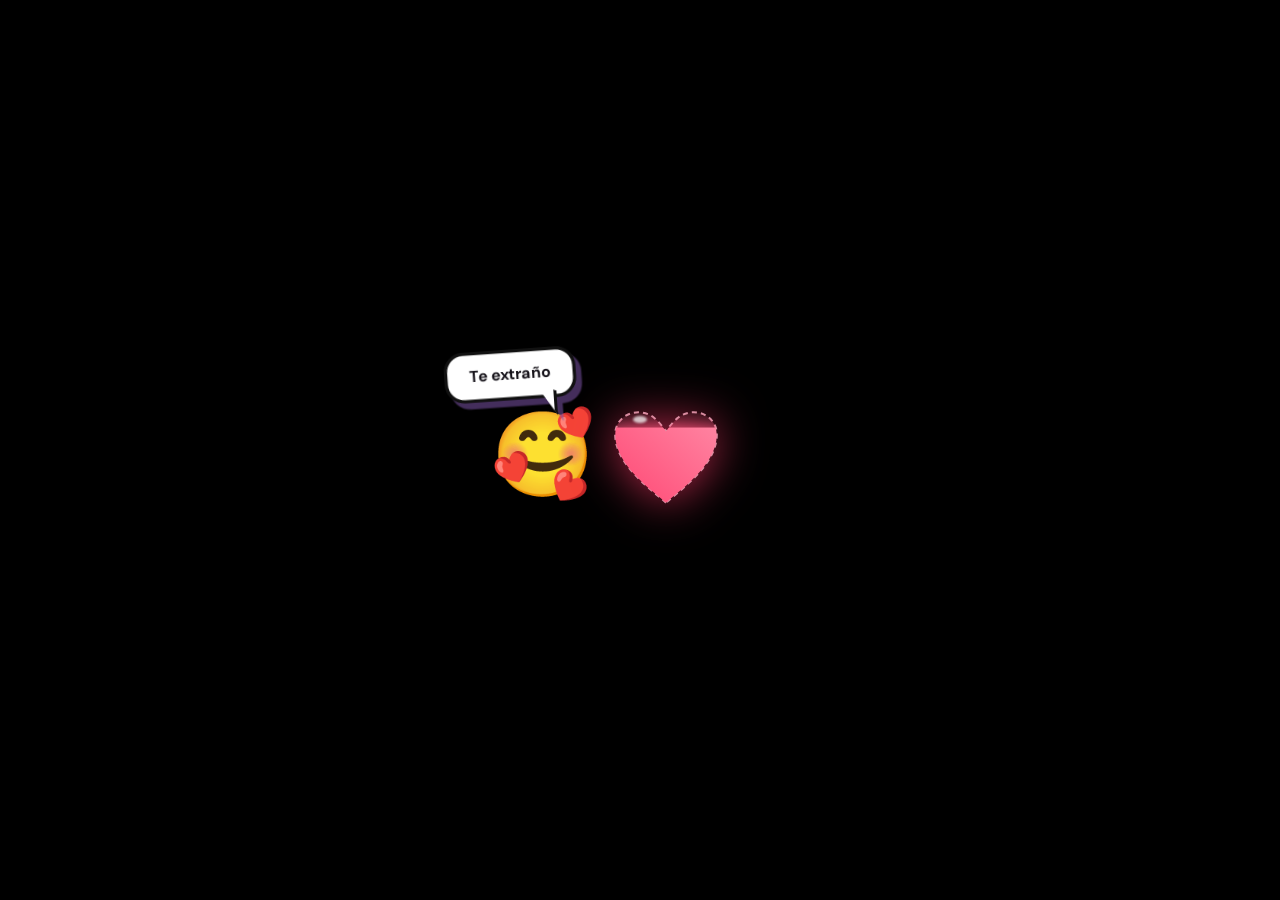
==== commit ef7937d1: "Añadir música de fondo en bucle" ====
--- a/index.html
+++ b/index.html
@@ -9,9 +9,9 @@
   <link rel="preconnect" href="https://fonts.googleapis.com">
   <link rel="preconnect" href="https://fonts.gstatic.com" crossorigin>
   <link href="https://fonts.googleapis.com/css2?family=DM+Sans:wght@300;400;500&display=swap" rel="stylesheet">
-  <link rel="stylesheet" href="style.css">
-  <link rel="stylesheet" href="galaxy-interaction.css">
-  <link rel="stylesheet" href="letter-content.css">
+  <link rel="stylesheet" href="/universe-20260809.css">
+  <link rel="stylesheet" href="/galaxy-20260809.css">
+  <link rel="stylesheet" href="/letter-20260809.css">
 </head>
 <body class="is-loading">
   <div class="loader" id="loader" role="status" aria-live="polite">
@@ -107,6 +107,8 @@
     </div>
   </dialog>
 
-  <script src="script.js"></script>
+  <audio id="backgroundMusic" src="/img/music/music.mp3" autoplay loop preload="auto"></audio>
+
+  <script src="/universe-20260809.js"></script>
 </body>
 </html>
--- a/universe-20260809.css
+++ b/universe-20260809.css
@@ -0,0 +1,197 @@
+:root {
+  --space: #02030a;
+  --white: #f6f3ff;
+  --muted: #aaa8bd;
+  --violet: #8669c9;
+}
+
+* { box-sizing: border-box; }
+
+html, body { width: 100%; min-height: 100%; }
+
+body {
+  margin: 0;
+  overflow: hidden;
+  color: var(--white);
+  background: var(--space);
+  font-family: "DM Sans", sans-serif;
+}
+
+.loader {
+  position: fixed;
+  z-index: 100;
+  inset: 0;
+  display: grid;
+  place-content: center;
+  justify-items: center;
+  background: #000;
+  transition: opacity .8s ease, visibility .8s ease;
+}
+
+.loader.is-complete { opacity: 0; visibility: hidden; }
+
+.loading-scene{position:relative;display:flex;align-items:center;gap:70px;min-width:370px;transform:translateY(5px)}.loader-face{position:relative;display:grid;width:100px;height:100px;place-items:center;font-size:4.8rem;filter:drop-shadow(0 10px 20px rgba(0,0,0,.6));transition:transform .9s cubic-bezier(.2,.9,.3,1)}.loader-face>span:not(.comic-bubble){position:absolute;transition:opacity .55s,transform .7s cubic-bezier(.2,1.5,.4,1)}.face-angry{opacity:1}.face-happy{opacity:0;transform:scale(.35) rotate(-12deg)}.comic-bubble{position:absolute;left:-40px;bottom:105px;width:122px;padding:13px 12px;border:3px solid #111;border-radius:18px;color:#151219;background:#fff;font:700 .92rem/1.05 "DM Sans",sans-serif;text-align:center;filter:drop-shadow(5px 6px 0 rgba(124,83,168,.55));opacity:0;transform:translateY(12px) scale(.5) rotate(-6deg);transform-origin:bottom right;transition:opacity .4s,transform .55s cubic-bezier(.15,1.5,.35,1)}.comic-bubble:after{content:"";position:absolute;right:16px;bottom:-15px;width:18px;height:20px;background:#fff;border-right:3px solid #111;border-bottom:3px solid #111;clip-path:polygon(0 0,100% 0,100% 100%);transform:skewY(25deg)}.heart-loader{position:relative;width:122px;height:112px;filter:drop-shadow(0 0 16px rgba(255,56,104,.3));animation:heart-wait 1.3s ease-in-out infinite}.heart-loader svg{display:block;width:100%;height:100%;overflow:visible}.heart-outline{fill:rgba(255,255,255,.025);stroke:rgba(255,173,195,.8);stroke-width:2;stroke-dasharray:5 4}.heart-fill{fill:url(#heartGradient);transition:y .16s linear;filter:drop-shadow(0 0 9px #ff547e)}.heart-shine{position:absolute;top:17px;left:28px;width:14px;height:7px;border-radius:50%;background:rgba(255,255,255,.72);filter:blur(1px);opacity:0;transition:opacity .5s}.loading-scene.almost-there .loader-face{transform:translateX(38px) scale(1.08)}.loading-scene.almost-there .face-angry{opacity:0;transform:scale(.4) rotate(15deg)}.loading-scene.almost-there .face-happy{opacity:1;transform:scale(1) rotate(0)}.loading-scene.almost-there .comic-bubble{opacity:1;transform:translateY(0) scale(1) rotate(-4deg)}.loading-scene.almost-there .heart-loader{transform:translateX(-20px);filter:drop-shadow(0 0 24px rgba(255,56,104,.75))}.loading-scene.almost-there .heart-shine{opacity:1}
+
+.loader-space {
+  position: relative;
+  width: 140px;
+  height: 140px;
+  margin-bottom: 48px;
+}
+
+.loader-core {
+  position: absolute;
+  top: 50%;
+  left: 50%;
+  width: 8px;
+  height: 8px;
+  border-radius: 50%;
+  background: #fff;
+  box-shadow: 0 0 10px #fff, 0 0 35px #9478db, 0 0 75px #6145ad;
+  transform: translate(-50%, -50%);
+  animation: core-pulse 1.8s ease-in-out infinite;
+}
+
+.orbit {
+  position: absolute;
+  inset: 13px;
+  border: 1px solid rgba(183, 164, 234, .32);
+  border-radius: 50%;
+  transform: rotateX(68deg) rotateZ(0deg);
+  animation: loader-orbit 2.8s linear infinite;
+}
+
+.orbit::after {
+  content: "";
+  position: absolute;
+  top: 50%;
+  left: -3px;
+  width: 6px;
+  height: 6px;
+  border-radius: 50%;
+  background: #d9ceff;
+  box-shadow: 0 0 12px #a98cef;
+}
+
+.orbit-two {
+  inset: 28px;
+  opacity: .65;
+  animation-duration: 1.9s;
+  animation-direction: reverse;
+  transform: rotateX(62deg) rotateY(45deg);
+}
+
+.loader-copy { width: min(260px, 70vw); text-align: center; }
+.loader-copy p { margin: 0 0 18px; color: #c8c3d5; font-size: .65rem; letter-spacing: .25em; text-transform: uppercase; }
+.progress-track { height: 1px; overflow: hidden; background: rgba(255,255,255,.14); }
+.progress-track span { display: block; width: 0; height: 100%; background: linear-gradient(90deg,#6c52ad,#e0d7ff); box-shadow: 0 0 10px #a88bea; transition: width .12s linear; }
+.progress-number { display: block; margin-top: 12px; color: #676477; font-size: .58rem; letter-spacing: .2em; }
+
+.reveal-curtain {
+  position: fixed;
+  z-index: 90;
+  inset: 0;
+  pointer-events: none;
+  background: #010207;
+  transform: scaleY(1);
+  transform-origin: top;
+}
+
+.reveal-curtain.open { animation: reveal-space 1.4s cubic-bezier(.77,0,.18,1) forwards; }
+
+.universe {
+  position: relative;
+  width: 100%;
+  height: 100svh;
+  overflow: hidden;
+  background: #000;
+}
+
+#spaceCanvas { position: absolute; z-index: 2; inset: 0; width: 100%; height: 100%; }
+
+.cosmic-heart{position:absolute;z-index:8;top:50%;left:50%;width:88px;height:80px;padding:0;border:0;background:transparent;filter:drop-shadow(0 0 9px #fff) drop-shadow(0 0 24px #ff376e) drop-shadow(0 0 55px #9c2fff);transform:translate(-50%,-50%);pointer-events:none;animation:cosmic-heartbeat 2.2s ease-in-out infinite}.cosmic-heart svg{position:relative;z-index:2;width:100%;height:100%;overflow:visible}.cosmic-heart path{fill:url(#none);fill:#ff4f79;stroke:#ffd5e0;stroke-width:1.2}.cosmic-heart:before{content:"";position:absolute;z-index:0;inset:-50px;border-radius:50%;background:radial-gradient(circle,rgba(255,82,126,.38),rgba(134,59,203,.14) 38%,transparent 70%);animation:core-glow 2.2s ease-in-out infinite}
+
+.nebula {
+  position: absolute;
+  z-index: 1;
+  width: 65vw;
+  height: 55vw;
+  border-radius: 50%;
+  filter: blur(90px);
+  opacity: .18;
+  mix-blend-mode: screen;
+  will-change: transform;
+}
+
+.nebula-one { top: -24vw; left: -15vw; background: radial-gradient(circle,#6851a9 0,#253e79 38%,transparent 70%); }
+.nebula-two { right: -24vw; bottom: -30vw; background: radial-gradient(circle,#8d3d76 0,#3d275f 35%,transparent 70%); }
+.space-vignette { position: absolute; z-index: 4; inset: 0; pointer-events: none; background: radial-gradient(circle,transparent 45%,rgba(0,0,0,.18) 76%,rgba(0,0,0,.55) 100%); }
+
+.space-header {
+  position: absolute;
+  z-index: 10;
+  top: 0;
+  left: 0;
+  display: flex;
+  width: 100%;
+  justify-content: space-between;
+  padding: 30px 40px;
+  color: rgba(255,255,255,.7);
+  font-size: .58rem;
+  font-weight: 500;
+  letter-spacing: .22em;
+}
+
+.space-center {
+  position: absolute;
+  z-index: 5;
+  top: 50%;
+  left: 50%;
+  width: min(820px, 90vw);
+  text-align: center;
+  transform: translate(-50%,-50%);
+  opacity: 0;
+}
+
+.universe.ready .space-center { animation: content-arrival 1.5s .45s ease forwards; }
+.eyebrow { color: #b7aad7; font-size: .62rem; letter-spacing: .35em; text-transform: uppercase; }
+.space-center h1 { margin: 24px 0 22px; font-size: clamp(4rem, 9vw, 9rem); font-weight: 300; line-height: .86; letter-spacing: -.065em; text-shadow: 0 0 65px rgba(145,119,210,.22); }
+.space-center p { margin: 0; color: var(--muted); font-size: .72rem; letter-spacing: .12em; }
+
+.explore-indicator {
+  position: absolute;
+  z-index: 8;
+  right: 34px;
+  bottom: 30px;
+  display: flex;
+  align-items: center;
+  gap: 12px;
+  color: #777487;
+  font-size: .52rem;
+  letter-spacing: .2em;
+}
+
+.explore-indicator span { width: 38px; height: 1px; background: #777487; animation: indicator 2s ease-in-out infinite; }
+
+@keyframes loader-orbit { to { transform: rotateX(68deg) rotateZ(360deg); } }
+@keyframes core-pulse { 50% { transform: translate(-50%,-50%) scale(1.7); opacity: .7; } }
+@keyframes reveal-space { to { transform: scaleY(0); } }
+@keyframes content-arrival { from { opacity: 0; transform: translate(-50%,-46%); filter: blur(10px); } to { opacity: 1; transform: translate(-50%,-50%); filter: blur(0); } }
+@keyframes indicator { 50% { width: 58px; opacity: .45; } }
+@keyframes heart-wait{50%{transform:scale(1.06)}}
+@keyframes cosmic-heartbeat{0%,100%{transform:translate(-50%,-50%) scale(1)}15%{transform:translate(-50%,-50%) scale(1.12)}28%{transform:translate(-50%,-50%) scale(1)}40%{transform:translate(-50%,-50%) scale(1.07)}55%{transform:translate(-50%,-50%) scale(1)}}@keyframes core-glow{50%{opacity:.55;transform:scale(1.3)}}@keyframes energy-wave{0%{opacity:.65;transform:translate(-50%,-50%) scale(.6)}100%{opacity:0;transform:translate(-50%,-50%) scale(3.5)}}@keyframes heart-burst{40%{transform:translate(-50%,-50%) scale(1.5) rotate(4deg)}70%{transform:translate(-50%,-50%) scale(.9)}}@keyframes energy-burst{to{opacity:0;transform:translate(-50%,-50%) scale(7)}}
+
+@media (max-width: 640px) {
+  .loading-scene{min-width:0;gap:32px;transform:scale(.82)}
+  .space-header { padding: 24px 20px; }
+  .coordinates { display: none; }
+  .space-center h1 { font-size: clamp(3.8rem, 20vw, 6rem); }
+  .cosmic-heart{width:68px;height:62px}
+  .space-center p { max-width: 240px; margin: auto; line-height: 1.6; }
+  .nebula { width: 110vw; height: 110vw; }
+  .explore-indicator { right: 20px; bottom: 22px; }
+}
+
+@media (prefers-reduced-motion: reduce) {
+  *, *::before, *::after { animation-duration: .01ms !important; transition-duration: .01ms !important; }
+}
--- a/galaxy-20260809.css
+++ b/galaxy-20260809.css
@@ -0,0 +1,32 @@
+.universe { touch-action: none; cursor: grab; }
+.universe.is-dragging { cursor: grabbing; }
+.cosmic-heart path { fill: rgba(255,30,103,.08); stroke: #ff1670; stroke-width: 7; stroke-linejoin: round; filter: drop-shadow(0 0 5px #ff1670); }
+.cosmic-heart { z-index: 5; }
+.orbiting-memories { position: absolute; z-index: 6; inset: 0; pointer-events: none; }
+.space-memory { position: absolute; top: 50%; left: 50%; width: clamp(30px,4vw,58px); height: clamp(38px,5vw,72px); padding: 2px; border: 1px solid rgba(255,126,169,.65); border-radius: 3px; background: #120911; box-shadow: 0 0 8px rgba(255,64,125,.55),0 6px 16px rgba(0,0,0,.8); pointer-events: auto; cursor: pointer; will-change: transform,opacity; transition: filter .2s,box-shadow .2s; }
+.space-memory:hover { z-index: 20!important; filter: brightness(1.25); box-shadow: 0 0 18px #ff4f86,0 8px 24px #000; }
+.space-memory img { width: 100%; height: 100%; object-fit: cover; border-radius: 1px; pointer-events: none; }
+.space-letter { position:absolute; top:50%; left:50%; width:clamp(38px,4.8vw,66px); height:clamp(28px,3.5vw,48px); padding:0; border:1px solid rgba(255,255,255,.95); border-radius:4px; background:linear-gradient(145deg,#fff,#dedede); box-shadow:0 0 12px rgba(255,255,255,.55),0 8px 18px rgba(0,0,0,.75); pointer-events:auto; overflow:hidden; cursor:pointer; will-change:transform,opacity}.space-letter:hover{filter:brightness(1.18);box-shadow:0 0 20px #fff,0 0 28px rgba(255,25,67,.6)}.space-letter:before,.space-letter:after{content:"";position:absolute;bottom:-1px;width:58%;height:70%;background:#e9e9e9}.space-letter:before{left:-8%;transform:skewY(31deg)}.space-letter:after{right:-8%;transform:skewY(-31deg)}.letter-flap{position:absolute;z-index:2;top:-1px;left:0;width:100%;height:72%;background:linear-gradient(#fff,#d8d8d8);clip-path:polygon(0 0,100% 0,50% 100%)}.letter-heart{position:absolute;z-index:4;top:50%;left:50%;display:grid;width:17px;height:17px;place-items:center;border-radius:50%;color:#fff0f0;background:#b40019;font:11px Georgia,serif;box-shadow:0 0 9px #ff1e32;transform:translate(-50%,-38%)}
+.letter-dialog{width:min(760px,96vw);max-width:none;height:min(700px,92vh);padding:0;overflow:visible;border:0;background:transparent}.letter-dialog::backdrop{background:radial-gradient(circle,rgba(51,19,47,.5),rgba(0,0,0,.92));backdrop-filter:blur(10px)}.letter-dialog-close{position:absolute;z-index:30;top:8px;right:8px;display:grid;width:44px;height:44px;place-items:center;border:1px solid rgba(255,255,255,.65);border-radius:50%;color:#fff;background:rgba(81,22,40,.85);font-size:1.5rem;cursor:pointer}.letter-scene{display:grid;width:100%;height:100%;place-items:center;perspective:1200px}.opened-envelope{position:relative;width:min(560px,88vw);aspect-ratio:1.55;background:#e7e5e2;filter:drop-shadow(0 30px 45px rgba(0,0,0,.6));transform:translateY(55px) scale(.8);opacity:0}.letter-dialog.playing .opened-envelope{animation:envelope-arrival .7s cubic-bezier(.2,.9,.3,1) forwards}.opened-envelope-back{position:absolute;inset:0;background:linear-gradient(145deg,#fff,#d6d4d1)}.personal-letter{position:absolute;z-index:1;left:7%;bottom:5%;width:86%;height:122%;padding:55px 55px 45px;color:#453b38;background-color:#f7f0e7;background-image:linear-gradient(rgba(105,75,60,.06) 1px,transparent 1px);background-size:100% 27px;box-shadow:0 0 25px rgba(0,0,0,.2);transform:translateY(36%);opacity:.1}.letter-dialog.playing .personal-letter{animation:paper-rise 1.15s 1.25s cubic-bezier(.18,.85,.25,1) forwards}.personal-letter-heart{display:block;margin-bottom:25px;color:#a91f3d;font:2.2rem Georgia,serif;text-align:center}.personal-letter p{margin:0;color:#554a46;font:italic clamp(1.1rem,2.2vw,1.5rem)/1.75 Georgia,serif;text-align:center}.personal-signature{position:absolute;right:45px;bottom:35px;color:#93334a;font:italic 1rem Georgia,serif}.opened-envelope-front{position:absolute;z-index:3;inset:0;background:linear-gradient(155deg,transparent 49.5%,#eee 50%) left/50.5% 100% no-repeat,linear-gradient(205deg,transparent 49.5%,#deddd9 50%) right/50.5% 100% no-repeat,linear-gradient(to top,#e8e6e2 0 51%,transparent 51%)}.opened-envelope-flap{position:absolute;z-index:5;top:0;left:0;width:100%;height:63%;background:linear-gradient(#fff,#d8d7d4);clip-path:polygon(0 0,100% 0,50% 100%);transform-origin:top}.letter-dialog.playing .opened-envelope-flap{animation:flap-open .85s .7s cubic-bezier(.4,0,.2,1) forwards}.opened-seal{position:absolute;z-index:7;top:54%;left:50%;display:grid;width:58px;height:58px;place-items:center;border-radius:50%;color:#fff0f0;background:radial-gradient(circle at 35% 30%,#d51d39,#850012);font:1.7rem Georgia,serif;box-shadow:0 6px 15px rgba(80,0,12,.4);transform:translate(-50%,-50%)}.letter-dialog.playing .opened-seal{animation:seal-break .45s .62s ease forwards}@keyframes envelope-arrival{to{opacity:1;transform:translateY(55px) scale(1)}}@keyframes flap-open{0%{z-index:5;transform:rotateX(0)}49%{z-index:5}50%,100%{z-index:0;transform:rotateX(180deg)}}@keyframes seal-break{to{opacity:0;transform:translate(-50%,-50%) scale(.2) rotate(18deg)}}@keyframes paper-rise{0%{opacity:.2;transform:translateY(36%)}55%{opacity:1;transform:translateY(-55%)}100%{opacity:1;transform:translateY(-38%)}}@media(max-width:600px){.letter-dialog{height:88vh}.opened-envelope{transform:translateY(70px) scale(.8)}.letter-dialog.playing .opened-envelope{animation-name:envelope-arrival-mobile}.personal-letter{height:150%;padding:42px 28px}.personal-signature{right:25px;bottom:25px}@keyframes envelope-arrival-mobile{to{opacity:1;transform:translateY(70px) scale(1)}}}
+.photo-viewer { width: min(980px,94vw); max-width: none; max-height: 92vh; padding: 0; overflow: visible; border: 0; border-radius: 3px; color: #382d2b; background: transparent; box-shadow: 0 35px 100px rgba(0,0,0,.75); opacity: 0; transform: translateY(24px) scale(.94); transition: opacity .4s,transform .5s cubic-bezier(.2,.9,.25,1); }
+.photo-viewer[open] { opacity: 1; transform: translateY(0) scale(1); }
+.photo-viewer::backdrop { background: radial-gradient(circle,rgba(42,15,36,.5),rgba(0,0,0,.92)); backdrop-filter: blur(12px); }
+.memory-letter { position: relative; display: grid; grid-template-columns: 55% 45%; min-height: min(680px,82vh); background: #eee3d4; }
+.memory-letter::before,.memory-letter::after { content:""; position:absolute; z-index:-1; inset:7px; background:#d5c2ad; transform:rotate(1.1deg); box-shadow:0 10px 30px #000; }
+.memory-letter::after { background:#e8d9c7; transform:rotate(-.7deg); }
+.viewer-photo { position: relative; min-height: 580px; overflow: hidden; background: #170f15; }
+.viewer-photo::after { content:""; position:absolute; inset:0; pointer-events:none; background:linear-gradient(to top,rgba(20,7,15,.42),transparent 35%); }
+.viewer-photo img { display:block; width:100%; height:100%; object-fit:cover; animation:viewer-image-in 1.1s cubic-bezier(.2,.8,.3,1) both; }
+.viewer-photo-number { position:absolute; z-index:2; left:24px; bottom:20px;color:#fff;font-size:.62rem;font-weight:600;letter-spacing:.25em; }
+.viewer-letter { position:relative; display:flex; flex-direction:column; justify-content:center; padding:clamp(38px,6vw,76px); background-color:#f3eadf; background-image:linear-gradient(rgba(112,82,62,.055) 1px,transparent 1px); background-size:100% 27px; }
+.viewer-letter::before { content:"♡"; position:absolute; top:26px; right:30px; color:#9f5362; font:2rem Georgia,serif; }
+.viewer-kicker { color:#955060; font-size:.56rem; font-weight:600; letter-spacing:.24em; }
+.viewer-letter h2 { margin:22px 0 20px; color:#3e3030; font:italic 400 clamp(2.5rem,4.8vw,4.5rem)/.88 Georgia,serif; letter-spacing:-.04em; }
+.letter-rule { display:block; width:45px; height:1px; margin:4px 0 28px; background:#a25a68; }
+.viewer-letter>p { margin:0; color:#665956; font:400 clamp(1rem,1.45vw,1.18rem)/1.85 Georgia,serif; }
+.viewer-letter footer { display:flex; flex-direction:column; gap:7px; margin-top:40px; color:#786964; font:italic .9rem Georgia,serif; }
+.viewer-letter footer strong { color:#8e4857; font:italic 400 1.5rem Georgia,serif; }
+.viewer-close { position:absolute; z-index:10; top:-16px; right:-16px; display:grid; width:44px; height:44px; place-items:center; border:1px solid rgba(255,255,255,.7); border-radius:50%; color:#fff; background:#6f3444; box-shadow:0 8px 20px rgba(0,0,0,.38); font-size:1.45rem; cursor:pointer; transition:transform .25s,background .25s; }
+.viewer-close:hover { background:#9a4c61; transform:rotate(8deg) scale(1.08); }
+@keyframes viewer-image-in { from { opacity:.45; transform:scale(1.08); } to { opacity:1; transform:scale(1); } }
+@media(max-width:700px){.photo-viewer{width:92vw;max-height:90vh}.memory-letter{display:flex;min-height:0;max-height:88vh;flex-direction:column;overflow-y:auto}.viewer-photo{min-height:42vh;height:42vh;flex-shrink:0}.viewer-letter{padding:42px 30px 48px}.viewer-letter h2{font-size:2.9rem}.viewer-letter>p{font-size:1.05rem}.viewer-close{position:fixed;top:18px;right:18px}.memory-letter::before,.memory-letter::after{display:none}}
--- a/letter-20260809.css
+++ b/letter-20260809.css
@@ -0,0 +1,30 @@
+.personal-letter {
+  overflow-y: auto;
+  scrollbar-width: thin;
+  scrollbar-color: #a65a6b transparent;
+}
+
+.personal-letter #personalLetterText p {
+  margin: 0;
+  color: #554a46;
+  font: italic clamp(.9rem, 1.55vw, 1.08rem)/1.62 Georgia, serif;
+  text-align: left;
+}
+
+.personal-letter #personalLetterText p + p { margin-top: 1.15em; }
+.personal-letter #personalLetterText strong { color: #a21f42; letter-spacing: .05em; }
+
+.personal-signature {
+  position: static;
+  display: block;
+  margin-top: 30px;
+  color: #93334a;
+  font: italic 1rem Georgia, serif;
+  text-align: right;
+}
+
+@media (max-width: 600px) {
+  .personal-letter { padding: 38px 27px 45px; }
+  .personal-letter-heart { margin-bottom: 18px; }
+  .personal-letter #personalLetterText p { font-size: .92rem; line-height: 1.58; }
+}
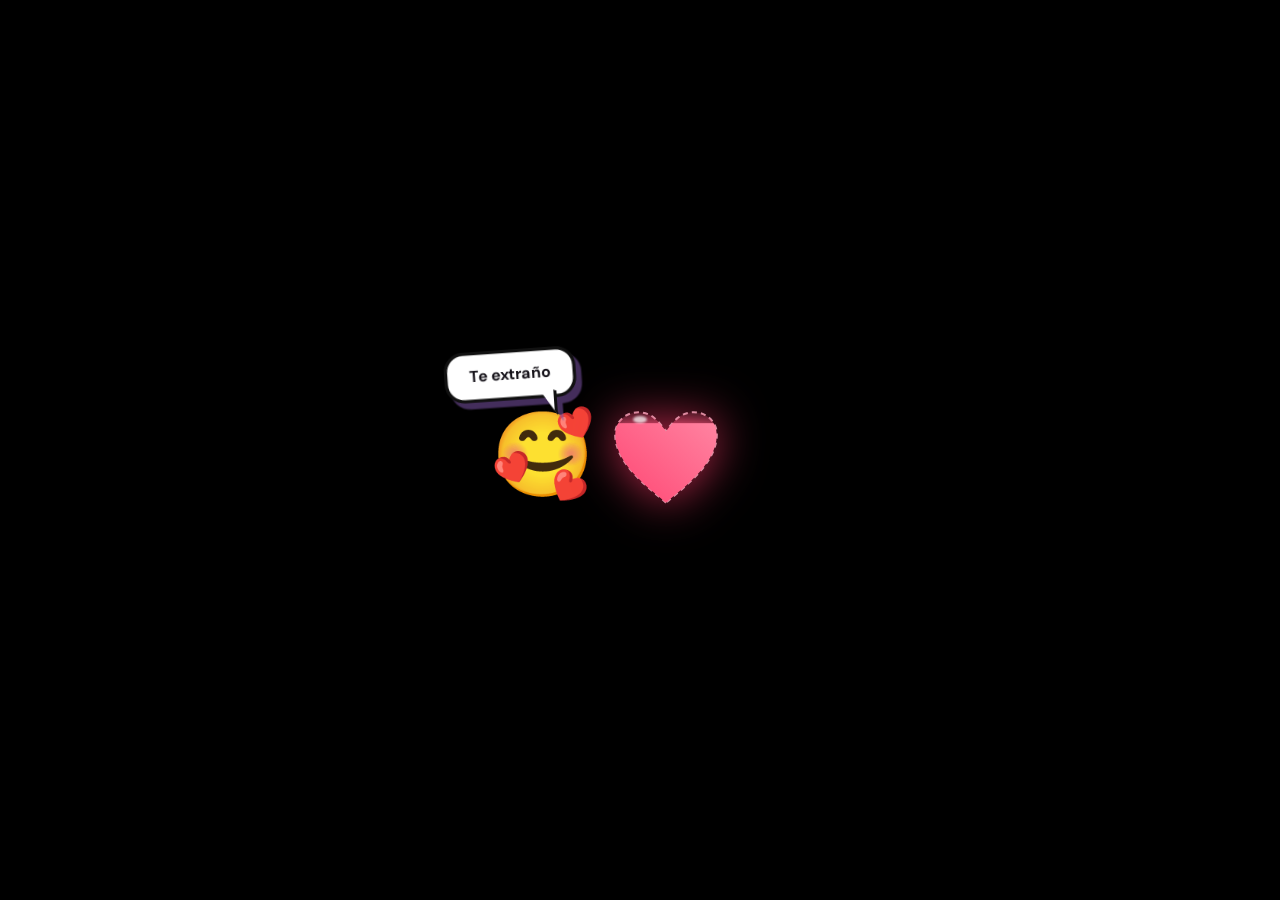
==== commit 5ba00fd3: "Reproducir música al pulsar el corazón" ====
--- a/index.html
+++ b/index.html
@@ -59,9 +59,9 @@
         <span class="letter-heart">♥</span>
       </button>
     </div>
-    <div class="cosmic-heart" aria-hidden="true">
+    <button class="cosmic-heart" id="musicHeart" type="button" aria-label="Reproducir música">
       <svg viewBox="0 0 120 108" aria-hidden="true"><path d="M60 101C50 91 10 65 10 34C10 14 34 5 49 18C55 23 60 31 60 31C60 31 65 23 71 18C86 5 110 14 110 34C110 65 70 91 60 101Z"/></svg>
-    </div>
+    </button>
   </main>
 
   <dialog class="photo-viewer" id="photoViewer">
@@ -107,7 +107,7 @@
     </div>
   </dialog>
 
-  <audio id="backgroundMusic" src="/img/music/music.mp3" autoplay loop preload="auto"></audio>
+  <audio id="backgroundMusic" src="/img/music/music.mp3" loop preload="auto"></audio>
 
   <script src="/universe-20260809.js"></script>
 </body>
--- a/universe-20260809.css
+++ b/universe-20260809.css
@@ -109,7 +109,7 @@
 
 #spaceCanvas { position: absolute; z-index: 2; inset: 0; width: 100%; height: 100%; }
 
-.cosmic-heart{position:absolute;z-index:8;top:50%;left:50%;width:88px;height:80px;padding:0;border:0;background:transparent;filter:drop-shadow(0 0 9px #fff) drop-shadow(0 0 24px #ff376e) drop-shadow(0 0 55px #9c2fff);transform:translate(-50%,-50%);pointer-events:none;animation:cosmic-heartbeat 2.2s ease-in-out infinite}.cosmic-heart svg{position:relative;z-index:2;width:100%;height:100%;overflow:visible}.cosmic-heart path{fill:url(#none);fill:#ff4f79;stroke:#ffd5e0;stroke-width:1.2}.cosmic-heart:before{content:"";position:absolute;z-index:0;inset:-50px;border-radius:50%;background:radial-gradient(circle,rgba(255,82,126,.38),rgba(134,59,203,.14) 38%,transparent 70%);animation:core-glow 2.2s ease-in-out infinite}
+.cosmic-heart{position:absolute;z-index:8;top:50%;left:50%;width:88px;height:80px;padding:0;border:0;background:transparent;filter:drop-shadow(0 0 9px #fff) drop-shadow(0 0 24px #ff376e) drop-shadow(0 0 55px #9c2fff);transform:translate(-50%,-50%);cursor:pointer;touch-action:manipulation;animation:cosmic-heartbeat 2.2s ease-in-out infinite}.cosmic-heart svg{position:relative;z-index:2;width:100%;height:100%;overflow:visible}.cosmic-heart path{fill:url(#none);fill:#ff4f79;stroke:#ffd5e0;stroke-width:1.2}.cosmic-heart:before{content:"";position:absolute;z-index:0;inset:-50px;border-radius:50%;background:radial-gradient(circle,rgba(255,82,126,.38),rgba(134,59,203,.14) 38%,transparent 70%);animation:core-glow 2.2s ease-in-out infinite}
 
 .nebula {
   position: absolute;
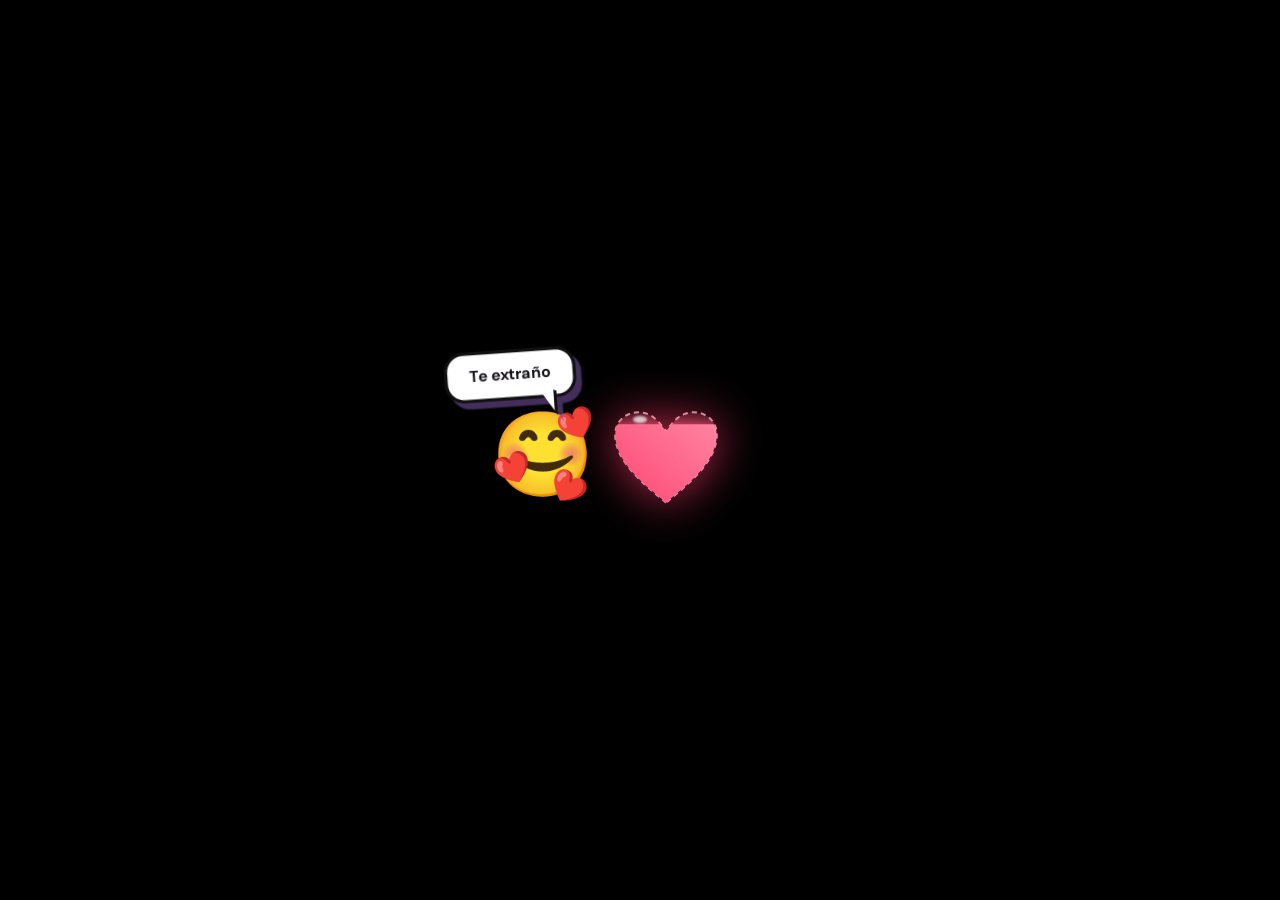
==== commit 6a5b3ac7: "Añadir acceso invisible a otra página" ====
--- a/index.html
+++ b/index.html
@@ -14,6 +14,8 @@
   <link rel="stylesheet" href="/letter-20260809.css">
 </head>
 <body class="is-loading">
+  <a class="invisible-corner-link" href="/otro.html" aria-label="Abrir la otra página"></a>
+
   <div class="loader" id="loader" role="status" aria-live="polite">
     <div class="loading-scene" id="loadingScene" aria-hidden="true">
       <div class="loader-face">
--- a/universe-20260809.css
+++ b/universe-20260809.css
@@ -15,6 +15,16 @@
   color: var(--white);
   background: var(--space);
   font-family: "DM Sans", sans-serif;
+}
+
+.invisible-corner-link {
+  position: fixed;
+  top: 0;
+  right: 0;
+  z-index: 99;
+  width: 64px;
+  height: 64px;
+  background: transparent;
 }
 
 .loader {
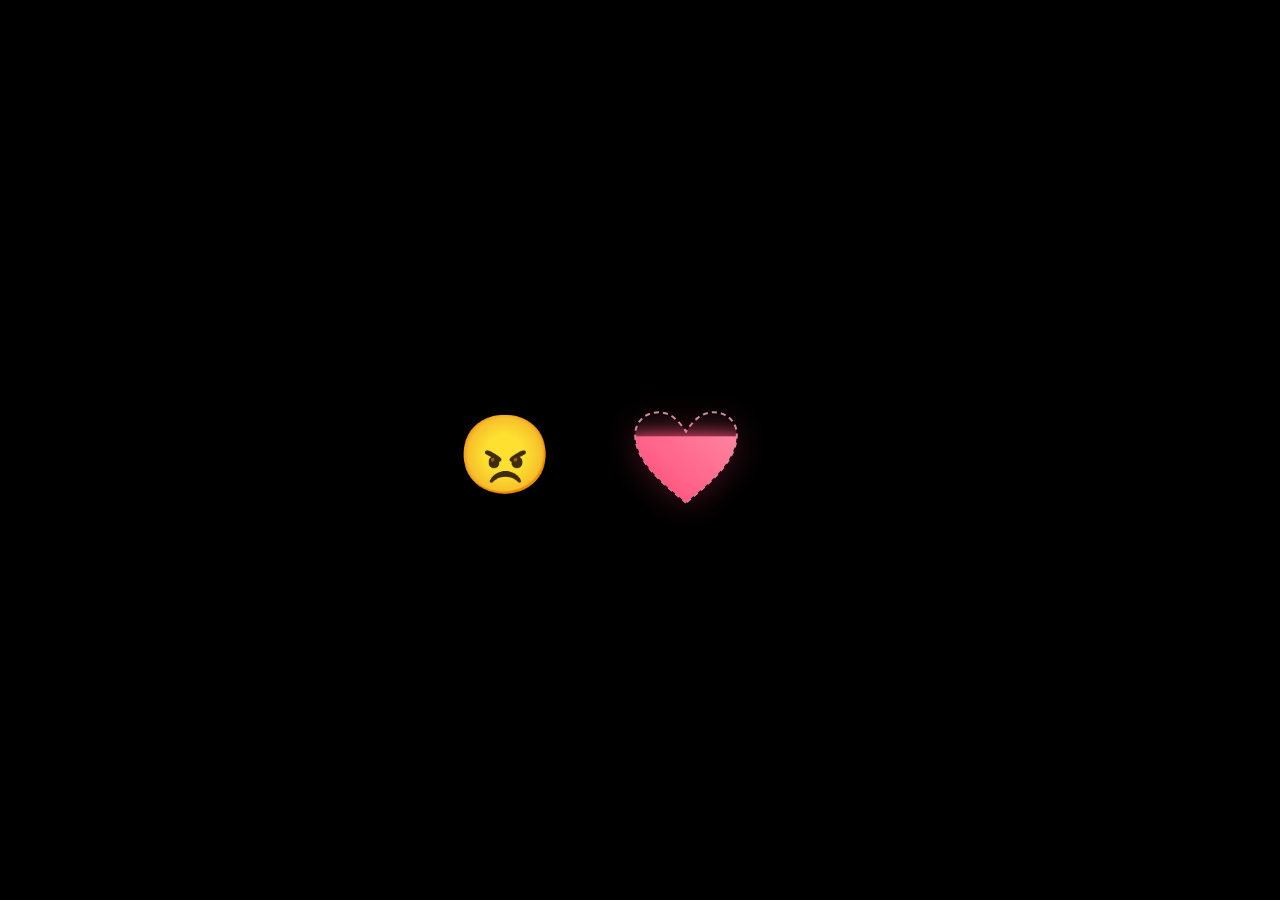
==== commit 539034c5: "Corregir acceso invisible de la esquina" ====
--- a/index.html
+++ b/index.html
@@ -9,7 +9,7 @@
   <link rel="preconnect" href="https://fonts.googleapis.com">
   <link rel="preconnect" href="https://fonts.gstatic.com" crossorigin>
   <link href="https://fonts.googleapis.com/css2?family=DM+Sans:wght@300;400;500&display=swap" rel="stylesheet">
-  <link rel="stylesheet" href="/universe-20260809.css">
+  <link rel="stylesheet" href="/universe-20260809.css?v=20260810">
   <link rel="stylesheet" href="/galaxy-20260809.css">
   <link rel="stylesheet" href="/letter-20260809.css">
 </head>
--- a/universe-20260809.css
+++ b/universe-20260809.css
@@ -21,10 +21,13 @@
   position: fixed;
   top: 0;
   right: 0;
-  z-index: 99;
+  z-index: 1000;
+  display: block;
   width: 64px;
   height: 64px;
   background: transparent;
+  pointer-events: auto;
+  touch-action: manipulation;
 }
 
 .loader {
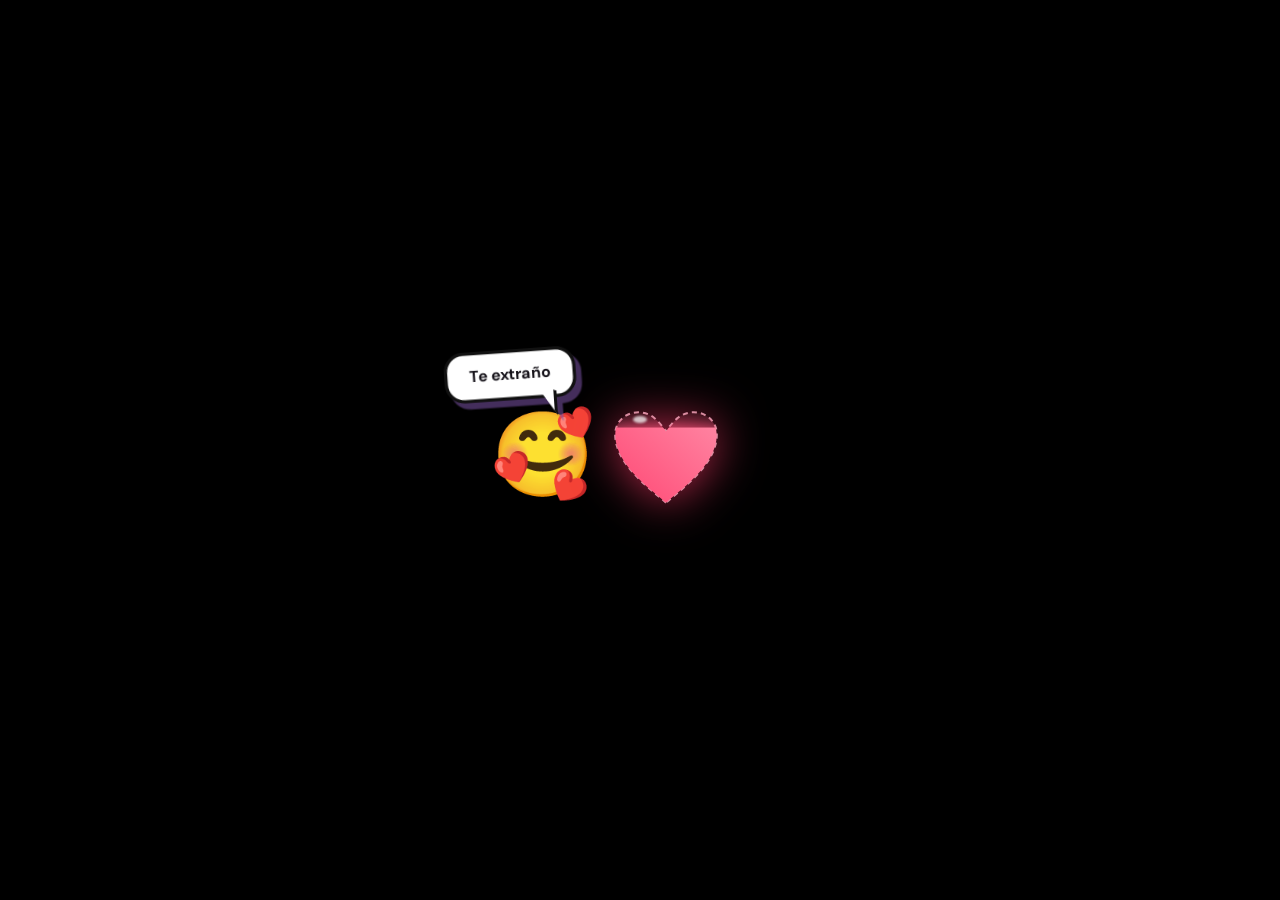
==== commit 00a457a9: "Hacer fiable el enlace secreto" ====
--- a/index.html
+++ b/index.html
@@ -9,12 +9,12 @@
   <link rel="preconnect" href="https://fonts.googleapis.com">
   <link rel="preconnect" href="https://fonts.gstatic.com" crossorigin>
   <link href="https://fonts.googleapis.com/css2?family=DM+Sans:wght@300;400;500&display=swap" rel="stylesheet">
-  <link rel="stylesheet" href="/universe-20260809.css?v=20260810">
+  <link rel="stylesheet" href="/universe-20260809.css?v=20260810-2">
   <link rel="stylesheet" href="/galaxy-20260809.css">
   <link rel="stylesheet" href="/letter-20260809.css">
 </head>
 <body class="is-loading">
-  <a class="invisible-corner-link" href="/otro.html" aria-label="Abrir la otra página"></a>
+  <a class="invisible-corner-link" href="otro.html" aria-label="Abrir la otra página"></a>
 
   <div class="loader" id="loader" role="status" aria-live="polite">
     <div class="loading-scene" id="loadingScene" aria-hidden="true">
--- a/universe-20260809.css
+++ b/universe-20260809.css
@@ -23,8 +23,8 @@
   right: 0;
   z-index: 1000;
   display: block;
-  width: 64px;
-  height: 64px;
+  width: 120px;
+  height: 120px;
   background: transparent;
   pointer-events: auto;
   touch-action: manipulation;
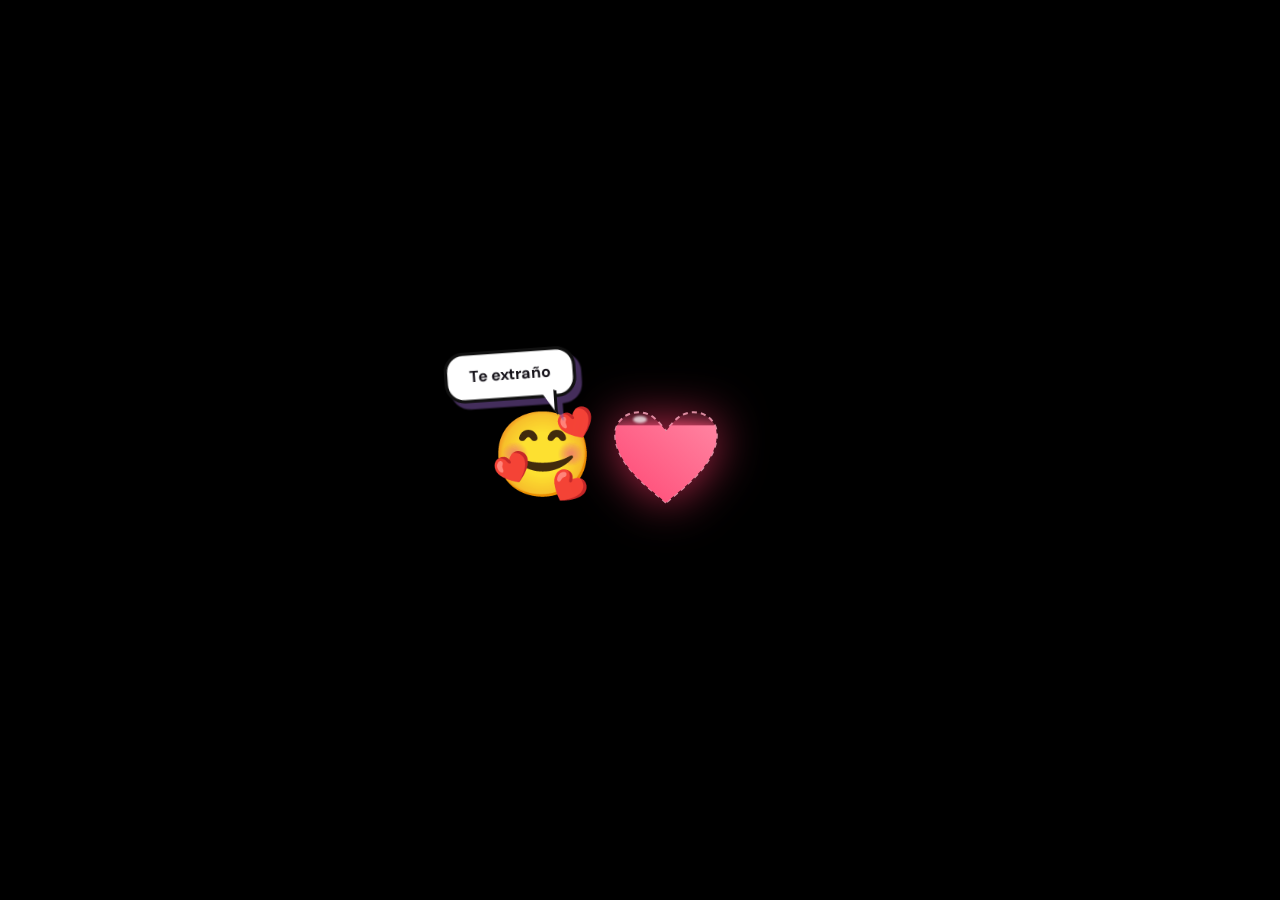
==== commit 2cee9825: "Reducir el botón invisible" ====
--- a/index.html
+++ b/index.html
@@ -9,7 +9,7 @@
   <link rel="preconnect" href="https://fonts.googleapis.com">
   <link rel="preconnect" href="https://fonts.gstatic.com" crossorigin>
   <link href="https://fonts.googleapis.com/css2?family=DM+Sans:wght@300;400;500&display=swap" rel="stylesheet">
-  <link rel="stylesheet" href="/universe-20260809.css?v=20260810-2">
+  <link rel="stylesheet" href="/universe-20260809.css?v=20260810-3">
   <link rel="stylesheet" href="/galaxy-20260809.css">
   <link rel="stylesheet" href="/letter-20260809.css">
 </head>
--- a/universe-20260809.css
+++ b/universe-20260809.css
@@ -23,8 +23,8 @@
   right: 0;
   z-index: 1000;
   display: block;
-  width: 120px;
-  height: 120px;
+  width: 48px;
+  height: 48px;
   background: transparent;
   pointer-events: auto;
   touch-action: manipulation;
